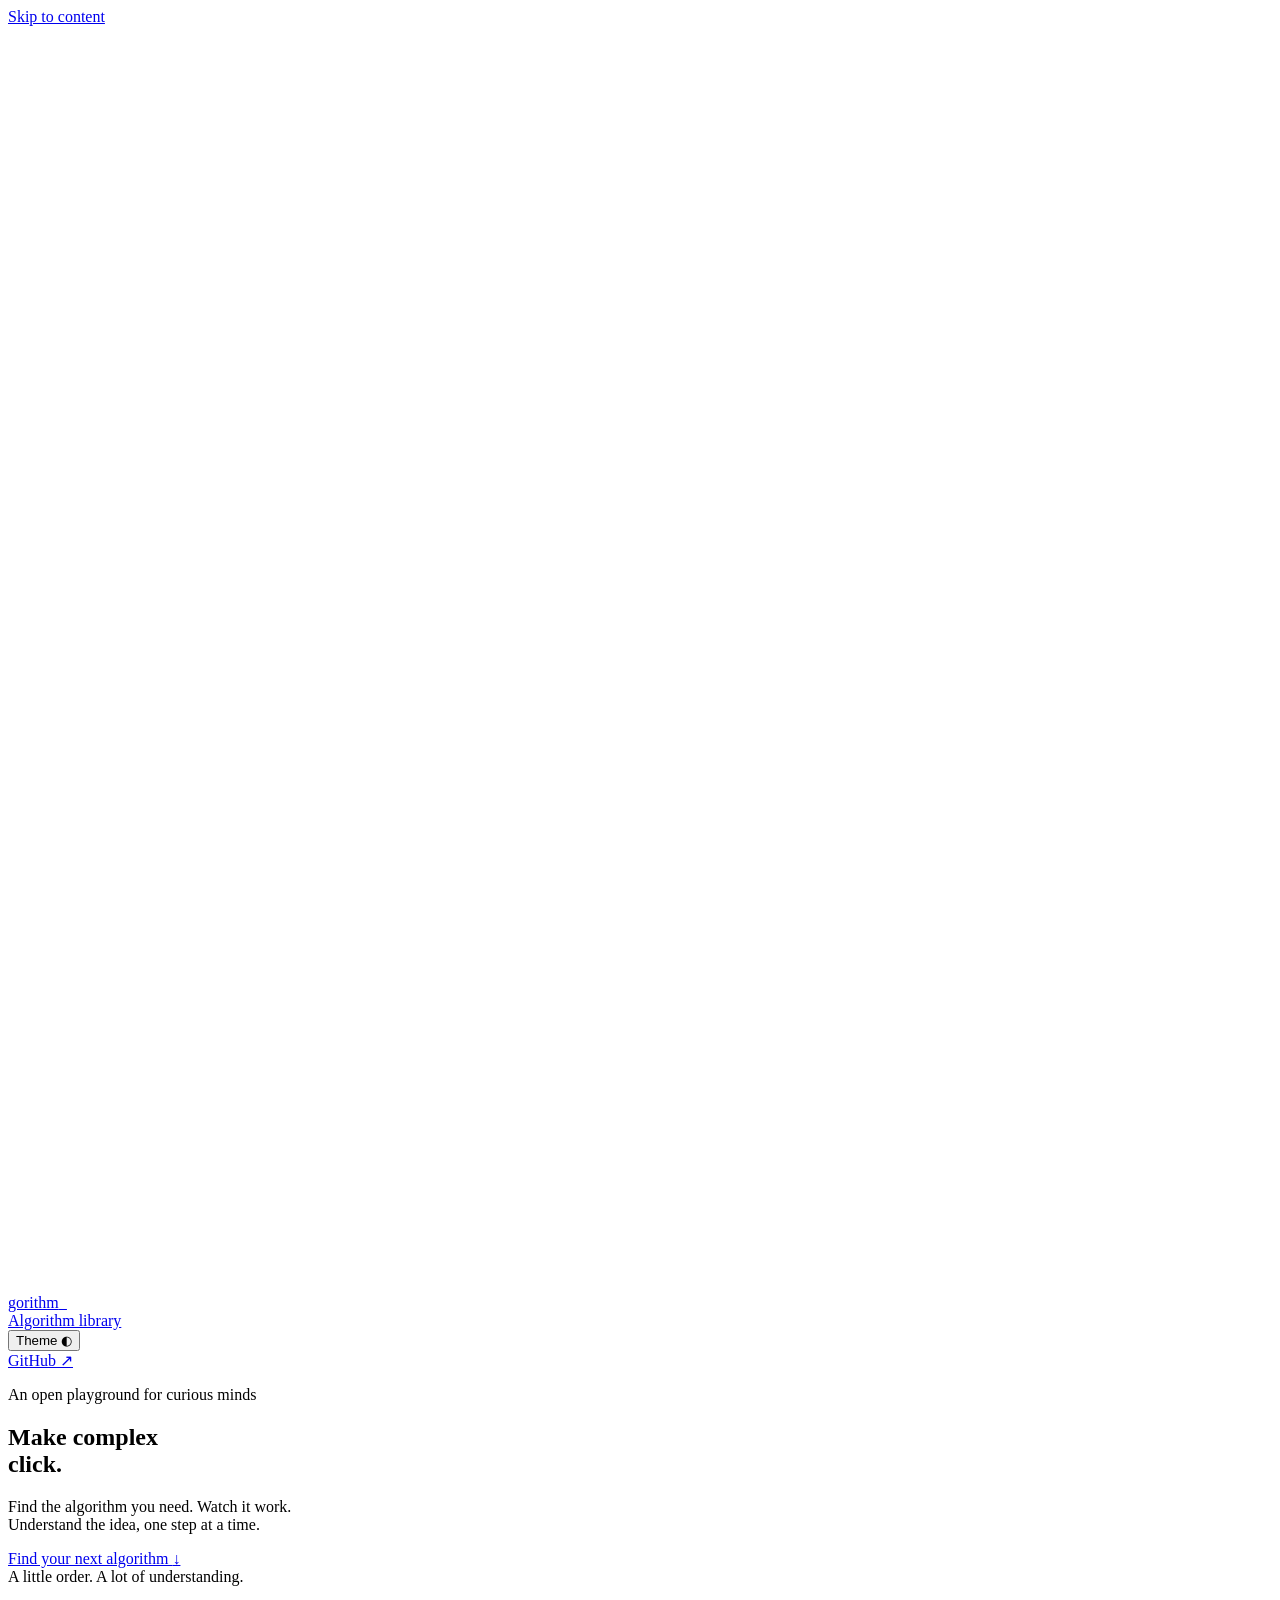
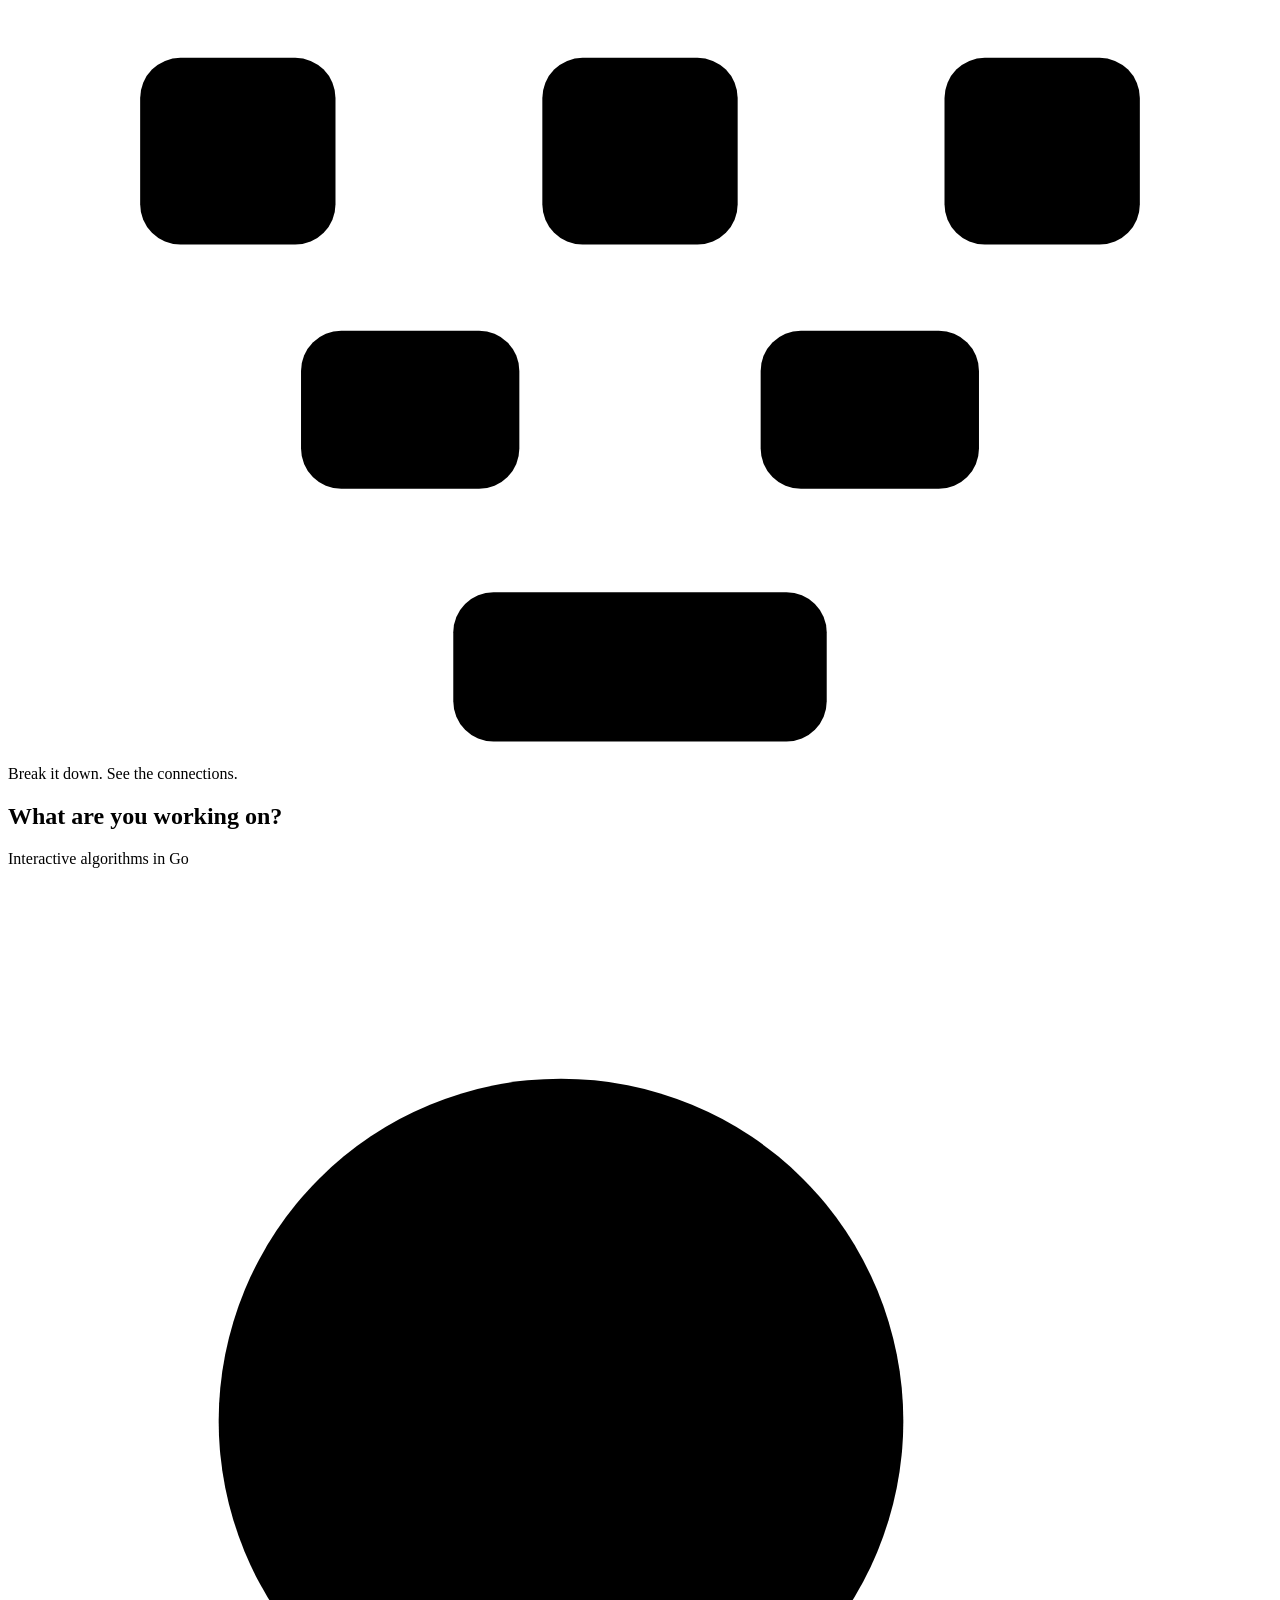
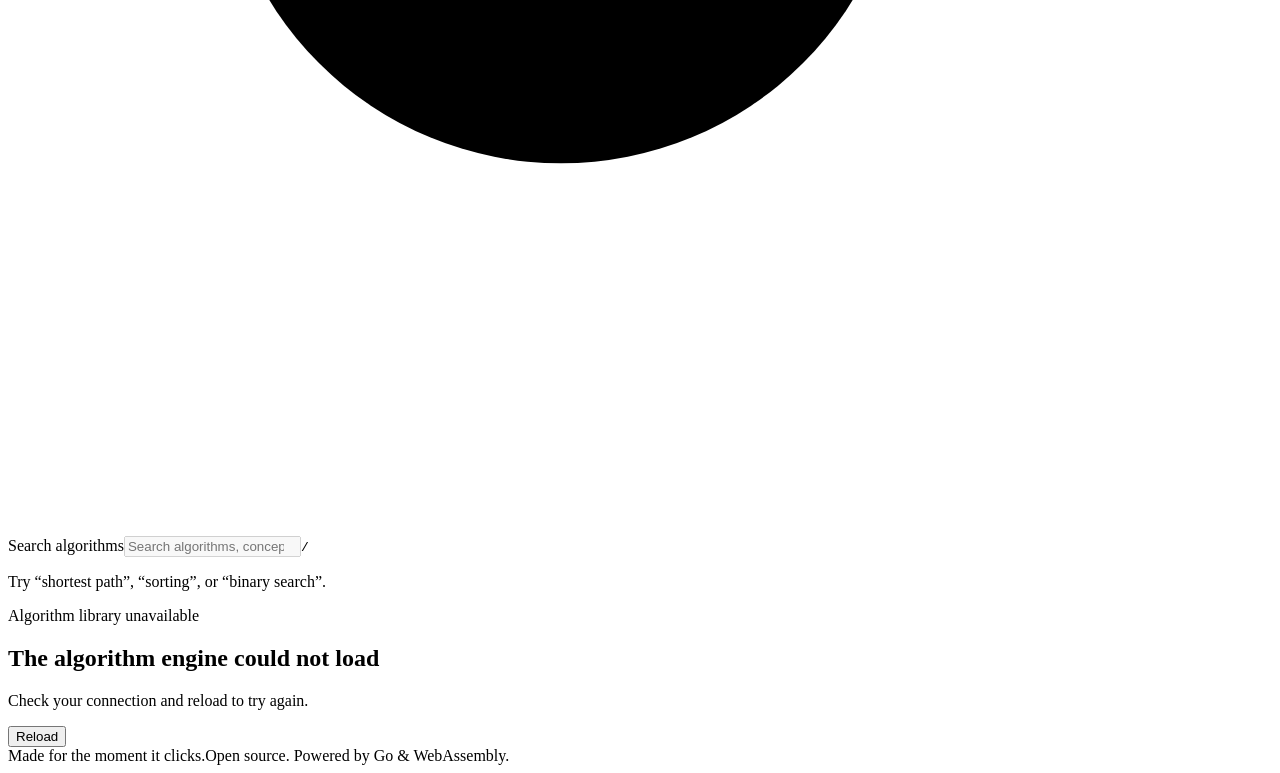
==== web/static/index.html @ be7014e3 "feat: redesign Gorithm living lab with discovery and four themes" ====
<!DOCTYPE html>
<html lang="en">
<head>
  <meta charset="UTF-8">
  <meta name="viewport" content="width=device-width, initial-scale=1">
  <meta name="theme-color" content="#101c19">
  <meta name="description" content="Find your algorithm. Watch it work. Explore interactive Go algorithms, one step at a time.">
  <title>Gorithm — Make complex click.</title>
  <script>
    try { const theme = localStorage.getItem('gorithm-theme'); if (['lab','midnight','paper','plum'].includes(theme)) document.documentElement.dataset.theme = theme; } catch (_) {}
  </script>
  <link rel="preconnect" href="https://fonts.googleapis.com">
  <link rel="preconnect" href="https://fonts.gstatic.com" crossorigin>
  <link href="https://fonts.googleapis.com/css2?family=Chivo:wght@400;500;600;700;800;900&family=Fira+Code:wght@400;500&display=swap" rel="stylesheet">
  <link rel="stylesheet" href="/static/styles.css">
  <link rel="stylesheet" href="/static/themes.css">
</head>
<body>
  <a class="skip-link" href="#main">Skip to content</a>
  <header class="app-header">
    <a class="brand" href="#" aria-label="Gorithm algorithm library"><svg viewBox="0 0 32 32" aria-hidden="true"><path d="M5 24V15M13 24V8M21 24V18M29 24V3"/></svg>gorithm<span>_</span></a>
    <nav aria-label="Main"><a href="#" class="nav-library">Algorithm library</a><div class="theme-picker"><button id="theme-toggle" class="quiet-button" popovertarget="theme-options">Theme ◐</button><div id="theme-options" popover><fieldset><legend>Choose your theme</legend><label><input type="radio" name="theme" value="lab"><span class="theme-swatch" style="background:#ccf58a"></span>Living Lab</label><label><input type="radio" name="theme" value="midnight"><span class="theme-swatch" style="background:#91c9ff"></span>Midnight Blue</label><label><input type="radio" name="theme" value="paper"><span class="theme-swatch" style="background:#87602c"></span>Warm Paper</label><label><input type="radio" name="theme" value="plum"><span class="theme-swatch" style="background:#f0b1df"></span>Plum</label></fieldset></div></div><a href="https://github.com/Mersad-Moghaddam/gorithm" target="_blank" rel="noopener noreferrer">GitHub <span aria-hidden="true">↗</span></a></nav>
  </header>
  <main id="main" tabindex="-1">
    <section id="library" aria-labelledby="library-title">
      <div class="hero">
        <div class="hero-copy"><p class="intro">An open playground for curious minds</p><h1 id="library-title">Make complex<br>click.</h1><p class="hero-description">Find the algorithm you need. Watch it work.<br>Understand the idea, one step at a time.</p><a class="explore-link" href="#discovery">Find your next algorithm <span aria-hidden="true">↓</span></a></div>
        <div class="hero-art" aria-hidden="true"><div class="diagram-caption">A little order. A lot of understanding.</div><svg viewBox="0 0 440 270"><g class="diagram-lines"><path d="M80 70L140 135M220 70L140 135M220 70L300 135M360 70L300 135M140 170L220 225M300 170L220 225"/></g><g class="diagram-node"><rect x="46" y="25" width="68" height="65" rx="14"/><rect x="186" y="25" width="68" height="65" rx="14"/><rect x="326" y="25" width="68" height="65" rx="14"/><rect x="102" y="120" width="76" height="55" rx="14"/><rect x="262" y="120" width="76" height="55" rx="14"/></g><g class="diagram-numbers"><text x="80" y="66">8</text><text x="220" y="66">3</text><text x="360" y="66">5</text><text x="140" y="155">3 8</text><text x="300" y="155">5</text></g><rect x="155" y="211" width="130" height="52" rx="14" class="diagram-result"/><text x="220" y="245" class="diagram-answer">3 5 8</text></svg><span class="diagram-foot">Break it down. See the connections.</span></div>
      </div>
      <section class="discovery" id="discovery" aria-labelledby="discovery-title">
        <div class="discovery-heading"><h2 id="discovery-title">What are you working on?</h2><span id="catalog-total">Interactive algorithms in Go</span></div>
        <label class="search-box" for="algo-search"><svg viewBox="0 0 24 24" aria-hidden="true"><circle cx="10.5" cy="10.5" r="6.5"/><path d="m16 16 5 5"/></svg><span class="sr-only">Search algorithms</span><input id="algo-search" type="search" placeholder="Search algorithms, concepts, or problems…" autocomplete="off" disabled><kbd aria-hidden="true">/</kbd></label>
        <p class="search-hint">Try “shortest path”, “sorting”, or “binary search”.</p>
        <div id="category-filters" class="category-filters" role="group" aria-label="Filter by category"></div>
        <div class="results-heading"><p id="result-count" role="status" aria-live="polite">Loading algorithm library…</p><button id="clear-filters" class="text-button" hidden>Reset filters</button></div>
        <p id="navigation-notice" class="notice" role="status" hidden></p>
        <div id="algorithm-grid" class="algorithm-grid"></div>
        <div id="empty-results" class="empty-state" hidden><h3>No algorithms found</h3><p>Try fewer words or clear your category filter.</p><button id="reset-search" class="primary">Show all algorithms</button></div>
      </section>
    </section>
    <section id="workspace" hidden aria-labelledby="viz-title">
      <a id="back-library" class="back-link" href="#">← Back to library</a>
      <div class="lesson-heading"><div><p id="viz-category" class="lesson-category"></p><h1 id="viz-title" tabindex="-1">Algorithm</h1><p id="viz-summary" class="lesson-summary"></p></div><p id="viz-complexity" class="complexity-chip"></p></div>
      <div class="workspace-grid">
        <section class="visualizer-stage" aria-label="Interactive visualization">
          <div class="stage-toolbar"><span class="stage-label">Watch the idea unfold</span><div><button id="btn-shuffle" class="quiet-button" disabled>Shuffle</button><button id="btn-custom-input" class="quiet-button" disabled>Custom data</button></div></div>
          <div id="stage-legend" class="stage-legend"></div>
          <div class="canvas-viewport"><svg id="svg-stage" viewBox="0 0 800 450" role="img" aria-label="Algorithm visualization"></svg></div>
          <div class="step-narration"><span id="viz-action" class="action-pill">Ready</span><p id="step-explanation">Choose Play or move forward one step.</p></div>
          <div class="playback"><div class="timeline"><label for="scrubber">Progress</label><input id="scrubber" type="range" min="0" max="0" value="0" disabled><span id="step-counter">Step 0 of 0</span></div><div class="playback-actions"><div class="transport"><button id="btn-reset" class="quiet-button" title="Restart (R)" disabled>↺ <span>Restart</span></button><button id="btn-prev" class="quiet-button" title="Previous step (Left arrow)" disabled>← <span>Previous</span></button><button id="btn-play" class="primary" title="Play or pause (Space)" disabled><span id="btn-play-icon" aria-hidden="true">▶</span> <span id="btn-play-label">Play</span></button><button id="btn-next" class="quiet-button" title="Next step (Right arrow)" disabled><span>Next</span> →</button></div><label class="speed-label" for="speed-select">Speed <select id="speed-select" disabled><option value="0.25">0.25×</option><option value="0.5">0.5×</option><option value="1" selected>1×</option><option value="1.5">1.5×</option><option value="2">2×</option></select></label></div></div>
          <p class="keyboard-hint">Step through with ← → &nbsp; · &nbsp; Space to play &nbsp; · &nbsp; R to restart</p>
        </section>
        <aside class="inspector-deck" aria-label="Algorithm details">
          <div class="inspector-tabs" role="tablist" aria-label="Lesson details"><button id="tab-code-btn" role="tab" aria-selected="true" aria-controls="tab-code">Code &amp; state</button><button id="tab-doc-btn" role="tab" aria-selected="false" aria-controls="tab-doc" tabindex="-1">Learn</button></div>
          <div id="tab-code" role="tabpanel" aria-labelledby="tab-code-btn" tabindex="0">
            <div class="telemetry-grid"><div><strong id="metric-comps">0</strong><span>Comparisons</span></div><div><strong id="metric-swaps">0</strong><span>Swaps</span></div><div><strong id="metric-ops">0</strong><span>Operations</span></div></div>
            <div class="variables-section"><h2>Variables</h2><div id="step-variables" class="variables-deck"></div></div>
            <div class="code-stream-header"><span>algorithm.go</span><span>Go source</span></div><div id="code-container" class="code-container" tabindex="0" aria-label="Algorithm source code"></div>
          </div>
          <div id="tab-doc" role="tabpanel" aria-labelledby="tab-doc-btn" tabindex="0" hidden><section class="doc-card"><h2>The idea</h2><p id="doc-summary"></p></section><section class="doc-card"><h2>How it works</h2><p id="doc-how"></p></section><section class="doc-card"><h2>Key concepts</h2><div id="doc-concepts" class="concepts-cloud"></div></section><section class="doc-card"><h2>Complexity</h2><pre id="doc-complexity-detail"></pre></section></div>
        </aside>
      </div>
    </section>
    <div id="runtime-error" class="empty-state" role="alert" hidden><h2>The algorithm engine could not load</h2><p>Check your connection and reload to try again.</p><button class="primary" id="reload-app">Reload</button></div>
    <noscript><p class="empty-state">Enable JavaScript to explore interactive algorithms.</p></noscript>
  </main>
  <footer><span>Made for the moment it clicks.</span><span>Open source. Powered by Go &amp; WebAssembly.</span></footer>
  <dialog id="custom-modal" aria-labelledby="modal-title" aria-describedby="modal-description"><div class="modal-head"><h2 id="modal-title">Make it your problem</h2><button id="btn-modal-close" class="quiet-button" aria-label="Close custom data dialog">×</button></div><p id="modal-description">Edit the JSON dataset and see how this algorithm responds.</p><div id="preset-row" class="preset-row"><span>Try a dataset</span><button class="preset-chip" data-preset="worst">Reversed</button><button class="preset-chip" data-preset="sorted">Nearly sorted</button><button class="preset-chip" data-preset="small">Small example</button></div><label for="custom-input-val">Dataset (JSON)</label><textarea id="custom-input-val" rows="6" spellcheck="false"></textarea><p id="modal-error" role="alert" hidden></p><div class="modal-foot"><button id="btn-modal-cancel" class="quiet-button">Cancel</button><button id="btn-modal-apply" class="primary">Apply &amp; visualize</button></div></dialog>
  <script>
    const themeColors = {lab:'#101c19', midnight:'#111c30', paper:'#f6f1e7', plum:'#281c2b'};
    document.querySelectorAll('input[name="theme"]').forEach(input => {
      input.checked = input.value === (document.documentElement.dataset.theme || 'lab');
      input.addEventListener('change', () => {
        document.documentElement.dataset.theme = input.value;
        document.querySelector('meta[name="theme-color"]').content = themeColors[input.value];
        try { localStorage.setItem('gorithm-theme', input.value); } catch (_) {}
        document.getElementById('theme-options').hidePopover();
        document.getElementById('theme-toggle').focus();
      });
    });
    document.querySelector('meta[name="theme-color"]').content = themeColors[document.documentElement.dataset.theme || 'lab'];
    const showRuntimeError = err => {
      console.error('Algorithm engine failed:', err);
      document.getElementById('runtime-error').hidden = false;
      document.getElementById('result-count').textContent = 'Algorithm library unavailable';
      document.querySelectorAll('#workspace button, #workspace input, #workspace select, #algo-search').forEach(el => el.disabled = true);
    };
    document.getElementById('reload-app').addEventListener('click', () => location.reload());
  </script>
  <script src="/static/wasm_exec.js" onerror="showRuntimeError(new Error('Runtime script unavailable'))"></script>
  <script>
    (async () => {
      try {
        const go = new Go();
        const response = await fetch('/static/app.wasm');
        if (!response.ok) throw new Error('WASM HTTP ' + response.status);
        const result = await WebAssembly.instantiate(await response.arrayBuffer(), go.importObject);
        await go.run(result.instance);
      } catch (err) { showRuntimeError(err); }
    })();
  </script>
</body>
</html>
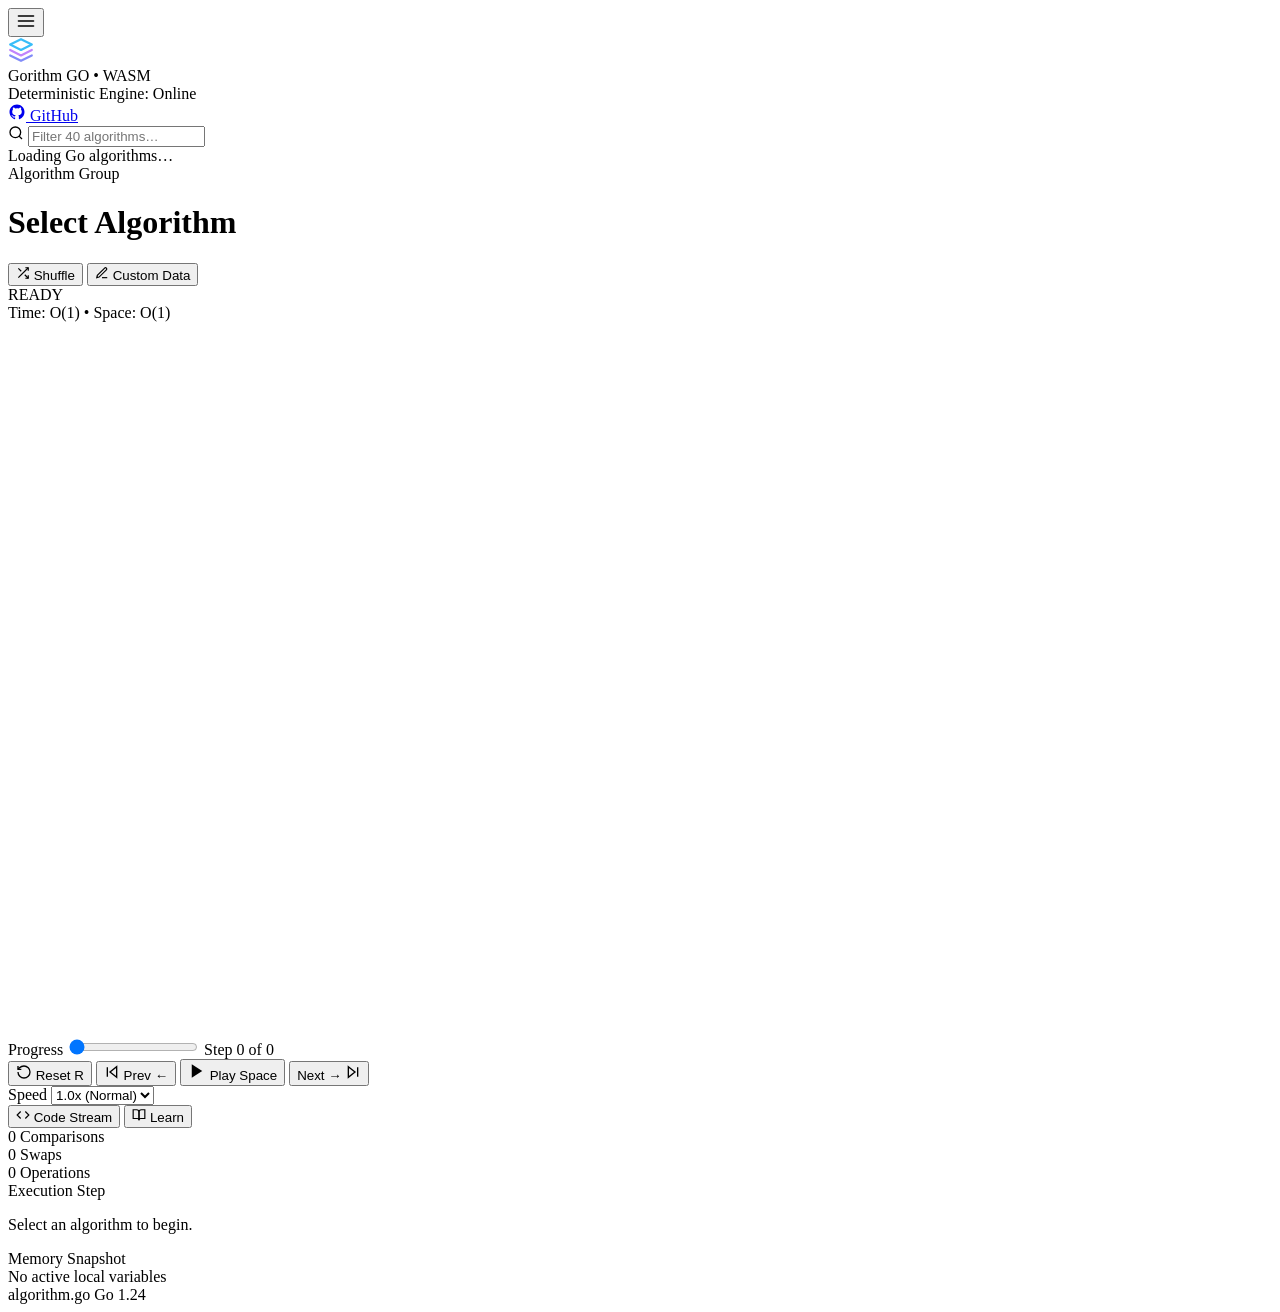
==== commit cf8530b2: "feat: teach all algorithms with clearer visual animations" ====
--- a/web/static/index.html
+++ b/web/static/index.html
@@ -2,102 +2,314 @@
 <html lang="en">
 <head>
   <meta charset="UTF-8">
-  <meta name="viewport" content="width=device-width, initial-scale=1">
-  <meta name="theme-color" content="#101c19">
-  <meta name="description" content="Find your algorithm. Watch it work. Explore interactive Go algorithms, one step at a time.">
-  <title>Gorithm — Make complex click.</title>
-  <script>
-    try { const theme = localStorage.getItem('gorithm-theme'); if (['lab','midnight','paper','plum'].includes(theme)) document.documentElement.dataset.theme = theme; } catch (_) {}
-  </script>
+  <meta name="viewport" content="width=device-width, initial-scale=1.0">
+  <meta name="theme-color" content="#060911">
+  <title>Gorithm — Interactive Algorithm Studio</title>
+  <link rel="stylesheet" href="/static/styles.css">
   <link rel="preconnect" href="https://fonts.googleapis.com">
   <link rel="preconnect" href="https://fonts.gstatic.com" crossorigin>
-  <link href="https://fonts.googleapis.com/css2?family=Chivo:wght@400;500;600;700;800;900&family=Fira+Code:wght@400;500&display=swap" rel="stylesheet">
-  <link rel="stylesheet" href="/static/styles.css">
-  <link rel="stylesheet" href="/static/themes.css">
+  <link href="https://fonts.googleapis.com/css2?family=Chivo:ital,wght@0,300..900;1,300..900&family=Fira+Code:wght@400;500;600;700&display=swap" rel="stylesheet">
+  <script src="/static/wasm_exec.js"></script>
 </head>
 <body>
-  <a class="skip-link" href="#main">Skip to content</a>
+  <!-- Top Navigation Bar -->
   <header class="app-header">
-    <a class="brand" href="#" aria-label="Gorithm algorithm library"><svg viewBox="0 0 32 32" aria-hidden="true"><path d="M5 24V15M13 24V8M21 24V18M29 24V3"/></svg>gorithm<span>_</span></a>
-    <nav aria-label="Main"><a href="#" class="nav-library">Algorithm library</a><div class="theme-picker"><button id="theme-toggle" class="quiet-button" popovertarget="theme-options">Theme ◐</button><div id="theme-options" popover><fieldset><legend>Choose your theme</legend><label><input type="radio" name="theme" value="lab"><span class="theme-swatch" style="background:#ccf58a"></span>Living Lab</label><label><input type="radio" name="theme" value="midnight"><span class="theme-swatch" style="background:#91c9ff"></span>Midnight Blue</label><label><input type="radio" name="theme" value="paper"><span class="theme-swatch" style="background:#87602c"></span>Warm Paper</label><label><input type="radio" name="theme" value="plum"><span class="theme-swatch" style="background:#f0b1df"></span>Plum</label></fieldset></div></div><a href="https://github.com/Mersad-Moghaddam/gorithm" target="_blank" rel="noopener noreferrer">GitHub <span aria-hidden="true">↗</span></a></nav>
+    <div class="header-left">
+      <button class="mobile-menu-btn" id="mobile-menu-btn" aria-label="Toggle algorithms menu">
+        <svg width="20" height="20" viewBox="0 0 24 24" fill="none" stroke="currentColor" stroke-width="2" stroke-linecap="round" stroke-linejoin="round">
+          <line x1="3" y1="12" x2="21" y2="12"></line>
+          <line x1="3" y1="6" x2="21" y2="6"></line>
+          <line x1="3" y1="18" x2="21" y2="18"></line>
+        </svg>
+      </button>
+
+      <div class="brand">
+        <div class="brand-icon">
+          <svg width="26" height="26" viewBox="0 0 24 24" fill="none">
+            <path d="M12 2L2 7L12 12L22 7L12 2Z" stroke="#38bdf8" stroke-width="2" stroke-linecap="round" stroke-linejoin="round"/>
+            <path d="M2 17L12 22L22 17" stroke="#818cf8" stroke-width="2" stroke-linecap="round" stroke-linejoin="round"/>
+            <path d="M2 12L12 17L22 12" stroke="#c084fc" stroke-width="2" stroke-linecap="round" stroke-linejoin="round"/>
+          </svg>
+        </div>
+        <div>
+          <span class="brand-title">Gorithm</span>
+          <span class="brand-badge">GO • WASM</span>
+        </div>
+      </div>
+    </div>
+
+    <div class="header-center">
+      <div class="live-pill">
+        <span class="pulse-dot"></span>
+        <span class="live-text">Deterministic Engine: Online</span>
+      </div>
+    </div>
+
+    <div class="header-right">
+      <a href="https://github.com/Mersad-Moghaddam/gorithm" target="_blank" rel="noopener noreferrer" class="github-link">
+        <svg width="18" height="18" viewBox="0 0 24 24" fill="currentColor">
+          <path fill-rule="evenodd" clip-rule="evenodd" d="M12 2C6.477 2 2 6.484 2 12.017c0 4.425 2.865 8.18 6.839 9.504.5.092.682-.217.682-.483 0-.237-.008-.868-.013-1.703-2.782.605-3.369-1.343-3.369-1.343-.454-1.158-1.11-1.466-1.11-1.466-.908-.62.069-.608.069-.608 1.003.07 1.53 1.032 1.53 1.032.892 1.53 2.341 1.088 2.91.832.092-.647.35-1.088.636-1.338-2.22-.253-4.555-1.113-4.555-4.951 0-1.093.39-1.988 1.029-2.688-.103-.253-.446-1.272.098-2.65 0 0 .84-.27 2.75 1.026A9.564 9.564 0 0112 6.844c.85.004 1.705.115 2.504.337 1.909-1.296 2.747-1.027 2.747-1.027.546 1.379.202 2.398.1 2.651.64.7 1.028 1.595 1.028 2.688 0 3.848-2.339 4.695-4.566 4.943.359.309.678.92.678 1.855 0 1.338-.012 2.419-.012 2.747 0 .268.18.58.688.482A10.019 10.019 0 0022 12.017C22 6.484 17.522 2 12 2z"/>
+        </svg>
+        <span>GitHub</span>
+      </a>
+    </div>
   </header>
-  <main id="main" tabindex="-1">
-    <section id="library" aria-labelledby="library-title">
-      <div class="hero">
-        <div class="hero-copy"><p class="intro">An open playground for curious minds</p><h1 id="library-title">Make complex<br>click.</h1><p class="hero-description">Find the algorithm you need. Watch it work.<br>Understand the idea, one step at a time.</p><a class="explore-link" href="#discovery">Find your next algorithm <span aria-hidden="true">↓</span></a></div>
-        <div class="hero-art" aria-hidden="true"><div class="diagram-caption">A little order. A lot of understanding.</div><svg viewBox="0 0 440 270"><g class="diagram-lines"><path d="M80 70L140 135M220 70L140 135M220 70L300 135M360 70L300 135M140 170L220 225M300 170L220 225"/></g><g class="diagram-node"><rect x="46" y="25" width="68" height="65" rx="14"/><rect x="186" y="25" width="68" height="65" rx="14"/><rect x="326" y="25" width="68" height="65" rx="14"/><rect x="102" y="120" width="76" height="55" rx="14"/><rect x="262" y="120" width="76" height="55" rx="14"/></g><g class="diagram-numbers"><text x="80" y="66">8</text><text x="220" y="66">3</text><text x="360" y="66">5</text><text x="140" y="155">3 8</text><text x="300" y="155">5</text></g><rect x="155" y="211" width="130" height="52" rx="14" class="diagram-result"/><text x="220" y="245" class="diagram-answer">3 5 8</text></svg><span class="diagram-foot">Break it down. See the connections.</span></div>
-      </div>
-      <section class="discovery" id="discovery" aria-labelledby="discovery-title">
-        <div class="discovery-heading"><h2 id="discovery-title">What are you working on?</h2><span id="catalog-total">Interactive algorithms in Go</span></div>
-        <label class="search-box" for="algo-search"><svg viewBox="0 0 24 24" aria-hidden="true"><circle cx="10.5" cy="10.5" r="6.5"/><path d="m16 16 5 5"/></svg><span class="sr-only">Search algorithms</span><input id="algo-search" type="search" placeholder="Search algorithms, concepts, or problems…" autocomplete="off" disabled><kbd aria-hidden="true">/</kbd></label>
-        <p class="search-hint">Try “shortest path”, “sorting”, or “binary search”.</p>
-        <div id="category-filters" class="category-filters" role="group" aria-label="Filter by category"></div>
-        <div class="results-heading"><p id="result-count" role="status" aria-live="polite">Loading algorithm library…</p><button id="clear-filters" class="text-button" hidden>Reset filters</button></div>
-        <p id="navigation-notice" class="notice" role="status" hidden></p>
-        <div id="algorithm-grid" class="algorithm-grid"></div>
-        <div id="empty-results" class="empty-state" hidden><h3>No algorithms found</h3><p>Try fewer words or clear your category filter.</p><button id="reset-search" class="primary">Show all algorithms</button></div>
-      </section>
-    </section>
-    <section id="workspace" hidden aria-labelledby="viz-title">
-      <a id="back-library" class="back-link" href="#">← Back to library</a>
-      <div class="lesson-heading"><div><p id="viz-category" class="lesson-category"></p><h1 id="viz-title" tabindex="-1">Algorithm</h1><p id="viz-summary" class="lesson-summary"></p></div><p id="viz-complexity" class="complexity-chip"></p></div>
-      <div class="workspace-grid">
-        <section class="visualizer-stage" aria-label="Interactive visualization">
-          <div class="stage-toolbar"><span class="stage-label">Watch the idea unfold</span><div><button id="btn-shuffle" class="quiet-button" disabled>Shuffle</button><button id="btn-custom-input" class="quiet-button" disabled>Custom data</button></div></div>
-          <div id="stage-legend" class="stage-legend"></div>
-          <div class="canvas-viewport"><svg id="svg-stage" viewBox="0 0 800 450" role="img" aria-label="Algorithm visualization"></svg></div>
-          <div class="step-narration"><span id="viz-action" class="action-pill">Ready</span><p id="step-explanation">Choose Play or move forward one step.</p></div>
-          <div class="playback"><div class="timeline"><label for="scrubber">Progress</label><input id="scrubber" type="range" min="0" max="0" value="0" disabled><span id="step-counter">Step 0 of 0</span></div><div class="playback-actions"><div class="transport"><button id="btn-reset" class="quiet-button" title="Restart (R)" disabled>↺ <span>Restart</span></button><button id="btn-prev" class="quiet-button" title="Previous step (Left arrow)" disabled>← <span>Previous</span></button><button id="btn-play" class="primary" title="Play or pause (Space)" disabled><span id="btn-play-icon" aria-hidden="true">▶</span> <span id="btn-play-label">Play</span></button><button id="btn-next" class="quiet-button" title="Next step (Right arrow)" disabled><span>Next</span> →</button></div><label class="speed-label" for="speed-select">Speed <select id="speed-select" disabled><option value="0.25">0.25×</option><option value="0.5">0.5×</option><option value="1" selected>1×</option><option value="1.5">1.5×</option><option value="2">2×</option></select></label></div></div>
-          <p class="keyboard-hint">Step through with ← → &nbsp; · &nbsp; Space to play &nbsp; · &nbsp; R to restart</p>
-        </section>
-        <aside class="inspector-deck" aria-label="Algorithm details">
-          <div class="inspector-tabs" role="tablist" aria-label="Lesson details"><button id="tab-code-btn" role="tab" aria-selected="true" aria-controls="tab-code">Code &amp; state</button><button id="tab-doc-btn" role="tab" aria-selected="false" aria-controls="tab-doc" tabindex="-1">Learn</button></div>
-          <div id="tab-code" role="tabpanel" aria-labelledby="tab-code-btn" tabindex="0">
-            <div class="telemetry-grid"><div><strong id="metric-comps">0</strong><span>Comparisons</span></div><div><strong id="metric-swaps">0</strong><span>Swaps</span></div><div><strong id="metric-ops">0</strong><span>Operations</span></div></div>
-            <div class="variables-section"><h2>Variables</h2><div id="step-variables" class="variables-deck"></div></div>
-            <div class="code-stream-header"><span>algorithm.go</span><span>Go source</span></div><div id="code-container" class="code-container" tabindex="0" aria-label="Algorithm source code"></div>
-          </div>
-          <div id="tab-doc" role="tabpanel" aria-labelledby="tab-doc-btn" tabindex="0" hidden><section class="doc-card"><h2>The idea</h2><p id="doc-summary"></p></section><section class="doc-card"><h2>How it works</h2><p id="doc-how"></p></section><section class="doc-card"><h2>Key concepts</h2><div id="doc-concepts" class="concepts-cloud"></div></section><section class="doc-card"><h2>Complexity</h2><pre id="doc-complexity-detail"></pre></section></div>
-        </aside>
-      </div>
-    </section>
-    <div id="runtime-error" class="empty-state" role="alert" hidden><h2>The algorithm engine could not load</h2><p>Check your connection and reload to try again.</p><button class="primary" id="reload-app">Reload</button></div>
-    <noscript><p class="empty-state">Enable JavaScript to explore interactive algorithms.</p></noscript>
-  </main>
-  <footer><span>Made for the moment it clicks.</span><span>Open source. Powered by Go &amp; WebAssembly.</span></footer>
-  <dialog id="custom-modal" aria-labelledby="modal-title" aria-describedby="modal-description"><div class="modal-head"><h2 id="modal-title">Make it your problem</h2><button id="btn-modal-close" class="quiet-button" aria-label="Close custom data dialog">×</button></div><p id="modal-description">Edit the JSON dataset and see how this algorithm responds.</p><div id="preset-row" class="preset-row"><span>Try a dataset</span><button class="preset-chip" data-preset="worst">Reversed</button><button class="preset-chip" data-preset="sorted">Nearly sorted</button><button class="preset-chip" data-preset="small">Small example</button></div><label for="custom-input-val">Dataset (JSON)</label><textarea id="custom-input-val" rows="6" spellcheck="false"></textarea><p id="modal-error" role="alert" hidden></p><div class="modal-foot"><button id="btn-modal-cancel" class="quiet-button">Cancel</button><button id="btn-modal-apply" class="primary">Apply &amp; visualize</button></div></dialog>
+
+  <div class="studio-layout">
+    <!-- Left Navigation: Searchable Algorithm Deck -->
+    <aside class="sidebar-deck" id="sidebar">
+      <div class="search-wrapper">
+        <svg class="search-icon" width="16" height="16" viewBox="0 0 24 24" fill="none" stroke="currentColor" stroke-width="2">
+          <circle cx="11" cy="11" r="8"></circle>
+          <line x1="21" y1="21" x2="16.65" y2="16.65"></line>
+        </svg>
+        <input type="text" id="algo-search" class="search-input" placeholder="Filter 40 algorithms…" aria-label="Filter algorithms" autocomplete="off">
+      </div>
+
+      <div class="deck-scroll" id="algo-categories">
+        <div class="loading-state">
+          <div class="spinner"></div>
+          <span>Loading Go algorithms…</span>
+        </div>
+      </div>
+    </aside>
+
+    <div class="drawer-backdrop" id="drawer-backdrop" style="display: none;"></div>
+
+    <!-- Center Pane: Visualizer Canvas & Floating Dock -->
+    <main class="visualizer-stage">
+      <div class="stage-hud">
+        <div class="hud-left">
+          <div class="hud-tag" id="viz-category">Algorithm Group</div>
+          <h1 class="hud-title" id="viz-title">Select Algorithm</h1>
+        </div>
+        <div class="hud-right">
+          <button class="hud-action-btn" id="btn-shuffle" title="Shuffle / Randomize Input" type="button">
+            <svg width="14" height="14" viewBox="0 0 24 24" fill="none" stroke="currentColor" stroke-width="2">
+              <polyline points="16 3 21 3 21 8"></polyline>
+              <line x1="4" y1="20" x2="21" y2="3"></line>
+              <polyline points="21 16 21 21 16 21"></polyline>
+              <line x1="15" y1="15" x2="21" y2="21"></line>
+              <line x1="4" y1="4" x2="9" y2="9"></line>
+            </svg>
+            <span>Shuffle</span>
+          </button>
+          <button class="hud-action-btn" id="btn-custom-input" title="Custom Input Dialog" type="button">
+            <svg width="14" height="14" viewBox="0 0 24 24" fill="none" stroke="currentColor" stroke-width="2">
+              <path d="M12 20h9"></path>
+              <path d="M16.5 3.5a2.121 2.121 0 0 1 3 3L7 19l-4 1 1-4L16.5 3.5z"></path>
+            </svg>
+            <span>Custom Data</span>
+          </button>
+          <div class="action-pill" id="viz-action">READY</div>
+          <div class="complexity-chip" id="viz-complexity">Time: O(1) • Space: O(1)</div>
+        </div>
+      </div>
+
+      <div class="stage-legend" id="stage-legend"></div>
+
+      <div class="canvas-viewport">
+        <svg id="svg-stage" viewBox="0 0 800 450" preserveAspectRatio="xMidYMid meet">
+          <!-- Rendered dynamically by Go/WASM -->
+        </svg>
+      </div>
+
+      <!-- Floating Glass Control Capsule -->
+      <div class="dock-container">
+        <div class="dock-capsule">
+          <div class="dock-scrubber-row">
+            <span class="scrub-label">Progress</span>
+            <input type="range" id="scrubber" class="dock-scrubber" min="0" max="0" value="0" aria-label="Step timeline">
+            <span class="step-counter" id="step-counter">Step 0 of 0</span>
+          </div>
+
+          <div class="dock-actions-row">
+            <div class="dock-btn-group">
+              <button class="dock-btn" id="btn-reset" title="Restart (R)" type="button">
+                <svg width="16" height="16" viewBox="0 0 24 24" fill="none" stroke="currentColor" stroke-width="2">
+                  <path d="M3 12a9 9 0 1 0 9-9 9.75 9.75 0 0 0-6.74 2.74L3 8"></path>
+                  <path d="M3 3v5h5"></path>
+                </svg>
+                <span>Reset</span>
+                <span class="kbd-badge">R</span>
+              </button>
+
+              <button class="dock-btn" id="btn-prev" title="Previous Step (Left Arrow)" type="button">
+                <svg width="16" height="16" viewBox="0 0 24 24" fill="none" stroke="currentColor" stroke-width="2">
+                  <polygon points="19 20 9 12 19 4 19 20"></polygon>
+                  <line x1="5" y1="19" x2="5" y2="5"></line>
+                </svg>
+                <span>Prev</span>
+                <span class="kbd-badge">←</span>
+              </button>
+
+              <button class="dock-btn dock-btn-primary" id="btn-play" title="Play / Pause (Space)" type="button">
+                <span id="btn-play-icon">
+                  <svg class="play-icon" width="18" height="18" viewBox="0 0 24 24" fill="currentColor">
+                    <polygon points="5 3 19 12 5 21 5 3"></polygon>
+                  </svg>
+                </span>
+                <span id="btn-play-label">Play</span>
+                <span class="kbd-badge">Space</span>
+              </button>
+
+              <button class="dock-btn" id="btn-next" title="Next Step (Right Arrow)" type="button">
+                <span>Next</span>
+                <span class="kbd-badge">→</span>
+                <svg width="16" height="16" viewBox="0 0 24 24" fill="none" stroke="currentColor" stroke-width="2">
+                  <polygon points="5 4 15 12 5 20 5 4"></polygon>
+                  <line x1="19" y1="5" x2="19" y2="19"></line>
+                </svg>
+              </button>
+            </div>
+
+            <div class="dock-speed-group">
+              <span class="speed-label">Speed</span>
+              <select id="speed-select" class="speed-dropdown" aria-label="Playback speed">
+                <option value="0.25">0.25x (Study)</option>
+                <option value="0.5">0.5x (Slow)</option>
+                <option value="1" selected>1.0x (Normal)</option>
+                <option value="1.5">1.5x (Fast)</option>
+                <option value="2">2.0x (Hyper)</option>
+              </select>
+            </div>
+          </div>
+        </div>
+      </div>
+    </main>
+
+    <!-- Right Inspector: Code Stream & Masterclass Learn -->
+    <aside class="inspector-deck">
+      <div class="inspector-tabs">
+        <button class="tab-pill active" id="tab-code-btn">
+          <svg width="14" height="14" viewBox="0 0 24 24" fill="none" stroke="currentColor" stroke-width="2">
+            <polyline points="16 18 22 12 16 6"></polyline>
+            <polyline points="8 6 2 12 8 18"></polyline>
+          </svg>
+          <span>Code Stream</span>
+        </button>
+        <button class="tab-pill" id="tab-doc-btn">
+          <svg width="14" height="14" viewBox="0 0 24 24" fill="none" stroke="currentColor" stroke-width="2">
+            <path d="M2 3h6a4 4 0 0 1 4 4v14a3 3 0 0 0-3-3H2z"></path>
+            <path d="M22 3h-6a4 4 0 0 0-4 4v14a3 3 0 0 1 3-3h7z"></path>
+          </svg>
+          <span>Learn</span>
+        </button>
+      </div>
+
+      <!-- Tab 1: Code Stream -->
+      <div class="inspector-body" id="tab-code">
+        <!-- Live Metrics Grid -->
+        <div class="telemetry-grid">
+          <div class="telemetry-card">
+            <span class="telemetry-num" id="metric-comps">0</span>
+            <span class="telemetry-tag">Comparisons</span>
+          </div>
+          <div class="telemetry-card">
+            <span class="telemetry-num" id="metric-swaps">0</span>
+            <span class="telemetry-tag">Swaps</span>
+          </div>
+          <div class="telemetry-card">
+            <span class="telemetry-num" id="metric-ops">0</span>
+            <span class="telemetry-tag">Operations</span>
+          </div>
+        </div>
+
+        <!-- Live Step Explanation Box -->
+        <div class="step-narration">
+          <div class="narration-header">
+            <span class="narration-indicator"></span>
+            <span class="narration-title">Execution Step</span>
+          </div>
+          <p id="step-explanation" class="narration-text">Select an algorithm to begin.</p>
+        </div>
+
+        <!-- Live Variables Deck -->
+        <div class="variables-section">
+          <span class="section-micro-label">Memory Snapshot</span>
+          <div class="variables-deck" id="step-variables">
+            <span class="var-empty">No active local variables</span>
+          </div>
+        </div>
+
+        <!-- Go Source Code Stream -->
+        <div class="code-stream-wrapper">
+          <div class="code-stream-header">
+            <span class="file-name">algorithm.go</span>
+            <span class="go-tag">Go 1.24</span>
+          </div>
+          <div class="code-container" id="code-container">
+            <!-- Rendered by Go/WASM -->
+          </div>
+        </div>
+      </div>
+
+      <!-- Tab 2: Masterclass Documentation -->
+      <div class="inspector-body" id="tab-doc" style="display: none;">
+        <div class="doc-card">
+          <h3 class="doc-heading">Overview</h3>
+          <p id="doc-summary" class="doc-body"></p>
+        </div>
+
+        <div class="doc-card">
+          <h3 class="doc-heading">How It Works</h3>
+          <p id="doc-how" class="doc-body"></p>
+        </div>
+
+        <div class="doc-card">
+          <h3 class="doc-heading">Key Invariants</h3>
+          <div id="doc-concepts" class="concepts-cloud"></div>
+        </div>
+
+        <div class="doc-card">
+          <h3 class="doc-heading">Computational Complexity</h3>
+          <pre id="doc-complexity-detail" class="doc-code-block"></pre>
+        </div>
+      </div>
+    </aside>
+  </div>
+
+  <!-- Interactive Input Lab Modal -->
+  <div class="modal-backdrop" id="custom-modal" style="display: none;">
+    <div class="modal-dialog">
+      <div class="modal-head">
+        <div class="modal-title-wrap">
+          <svg width="20" height="20" viewBox="0 0 24 24" fill="none" stroke="#38bdf8" stroke-width="2">
+            <path d="M12 20h9"></path>
+            <path d="M16.5 3.5a2.121 2.121 0 0 1 3 3L7 19l-4 1 1-4L16.5 3.5z"></path>
+          </svg>
+          <span class="modal-title">Custom Dataset Lab</span>
+        </div>
+        <button class="modal-close" id="btn-modal-close" aria-label="Close dialog">&times;</button>
+      </div>
+      <p class="modal-desc">Provide your own JSON dataset to observe the algorithm solve your specific test case:</p>
+      <div class="preset-row">
+        <span class="preset-label">Quick Presets:</span>
+        <button class="preset-chip" type="button" data-preset="worst">Reversed (Worst)</button>
+        <button class="preset-chip" type="button" data-preset="sorted">Nearly Sorted</button>
+        <button class="preset-chip" type="button" data-preset="small">Small Edge</button>
+      </div>
+      <input type="text" id="custom-input-val" class="modal-input" placeholder="e.g. [54, 26, 93, 17, 77, 31, 44, 55]" aria-label="Custom dataset input" aria-describedby="modal-error">
+      <div id="modal-error" class="modal-error" role="alert" style="display: none;"></div>
+      <div class="modal-foot">
+        <button class="dock-btn" id="btn-modal-cancel" type="button">Cancel</button>
+        <button class="dock-btn dock-btn-primary" id="btn-modal-apply" type="button">Apply &amp; Visualize</button>
+      </div>
+    </div>
+  </div>
+
+  <script src="/static/scene.js"></script>
   <script>
-    const themeColors = {lab:'#101c19', midnight:'#111c30', paper:'#f6f1e7', plum:'#281c2b'};
-    document.querySelectorAll('input[name="theme"]').forEach(input => {
-      input.checked = input.value === (document.documentElement.dataset.theme || 'lab');
-      input.addEventListener('change', () => {
-        document.documentElement.dataset.theme = input.value;
-        document.querySelector('meta[name="theme-color"]').content = themeColors[input.value];
-        try { localStorage.setItem('gorithm-theme', input.value); } catch (_) {}
-        document.getElementById('theme-options').hidePopover();
-        document.getElementById('theme-toggle').focus();
+    const go = new Go();
+    WebAssembly.instantiateStreaming(fetch("/static/app.wasm"), go.importObject)
+      .then(result => {
+        go.run(result.instance);
+      })
+      .catch(err => {
+        console.error("Failed to load WebAssembly:", err);
+        const title = document.getElementById("viz-title");
+        if (title) title.innerText = "WebAssembly Loading Failed";
       });
-    });
-    document.querySelector('meta[name="theme-color"]').content = themeColors[document.documentElement.dataset.theme || 'lab'];
-    const showRuntimeError = err => {
-      console.error('Algorithm engine failed:', err);
-      document.getElementById('runtime-error').hidden = false;
-      document.getElementById('result-count').textContent = 'Algorithm library unavailable';
-      document.querySelectorAll('#workspace button, #workspace input, #workspace select, #algo-search').forEach(el => el.disabled = true);
-    };
-    document.getElementById('reload-app').addEventListener('click', () => location.reload());
-  </script>
-  <script src="/static/wasm_exec.js" onerror="showRuntimeError(new Error('Runtime script unavailable'))"></script>
-  <script>
-    (async () => {
-      try {
-        const go = new Go();
-        const response = await fetch('/static/app.wasm');
-        if (!response.ok) throw new Error('WASM HTTP ' + response.status);
-        const result = await WebAssembly.instantiate(await response.arrayBuffer(), go.importObject);
-        await go.run(result.instance);
-      } catch (err) { showRuntimeError(err); }
-    })();
   </script>
 </body>
 </html>
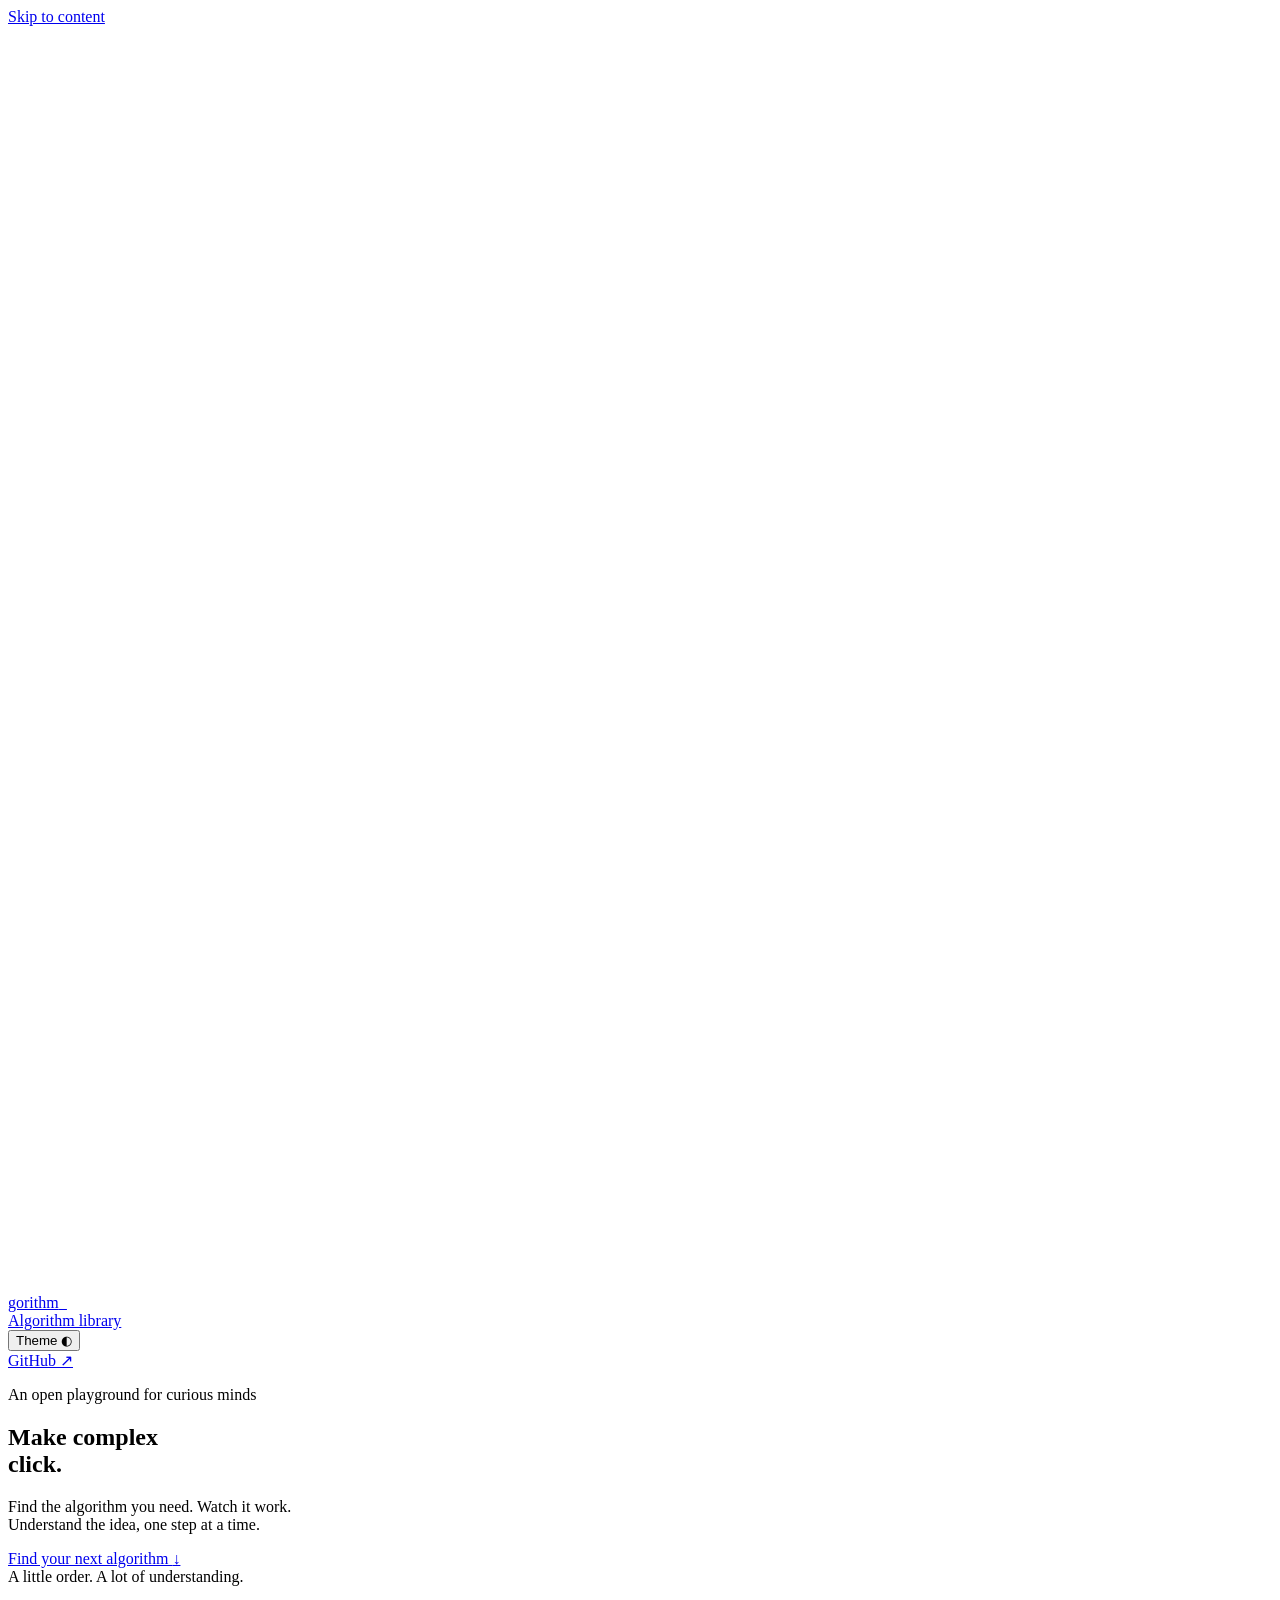
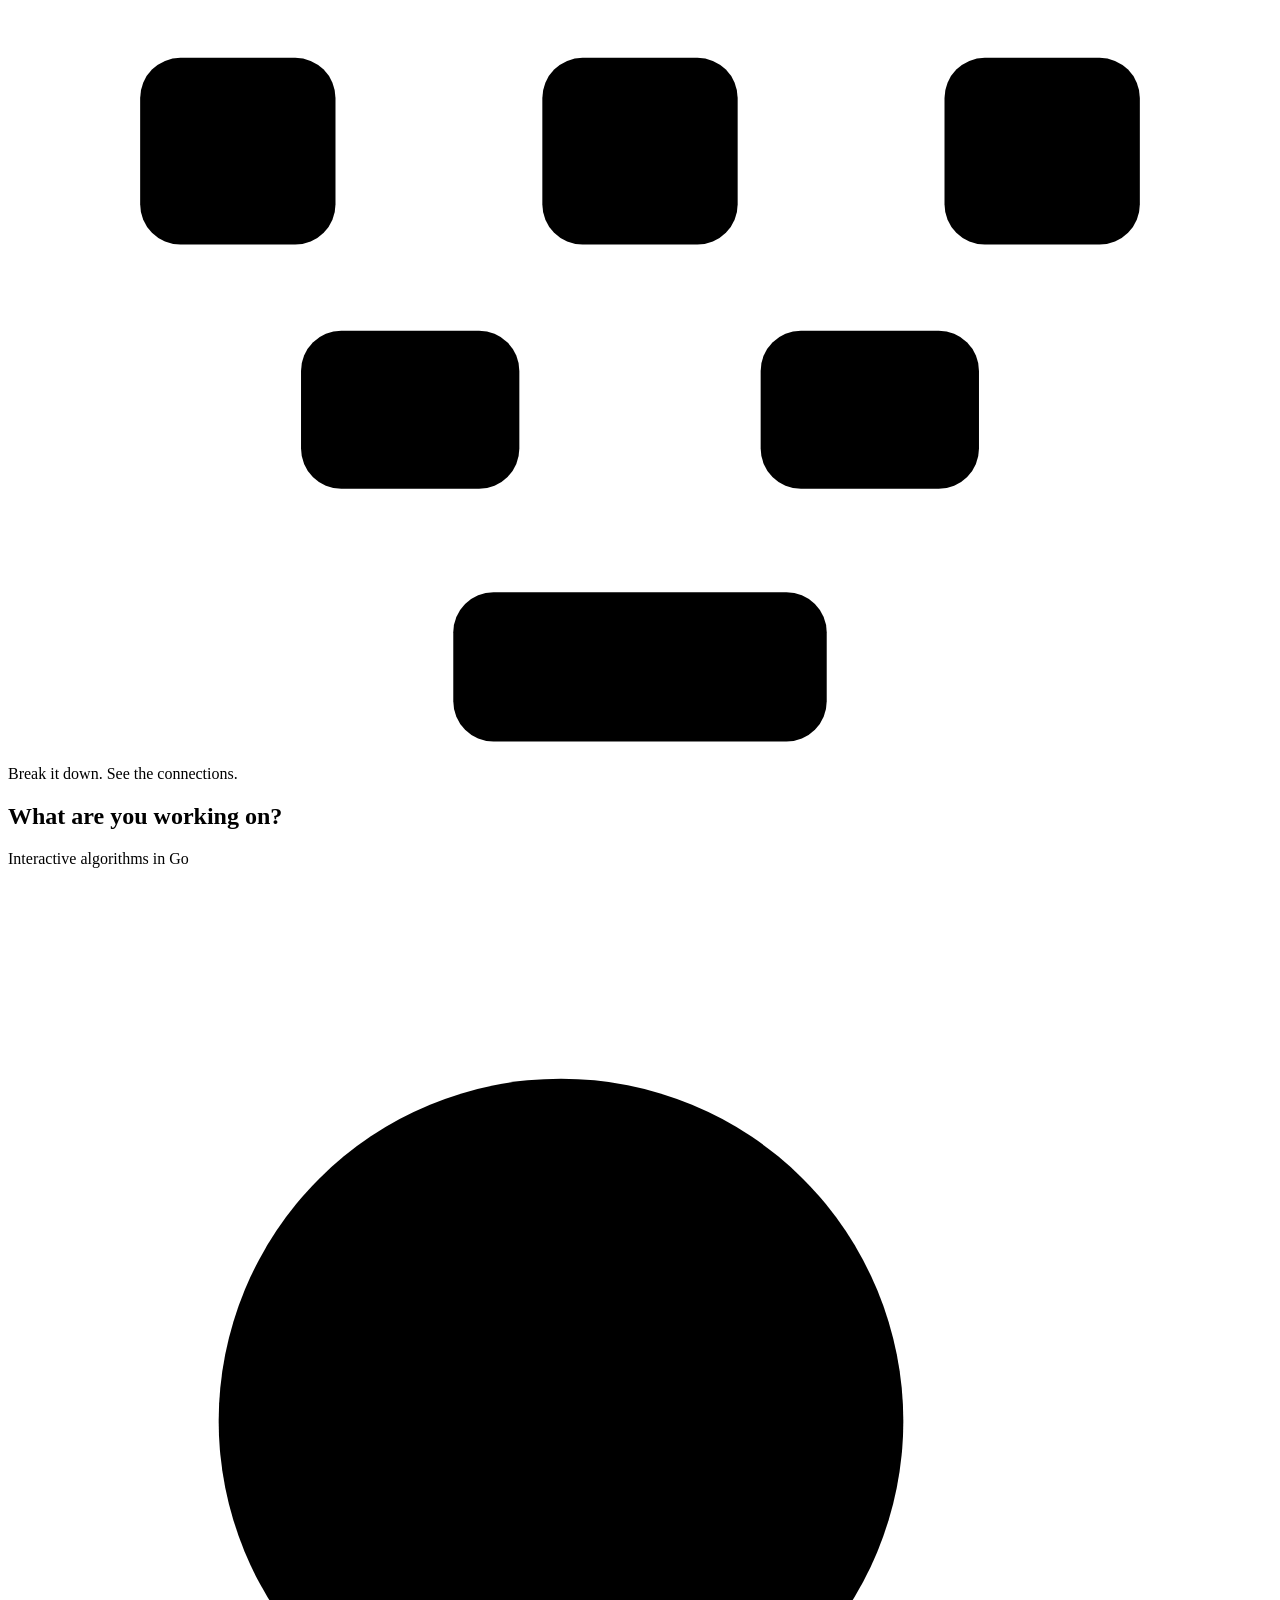
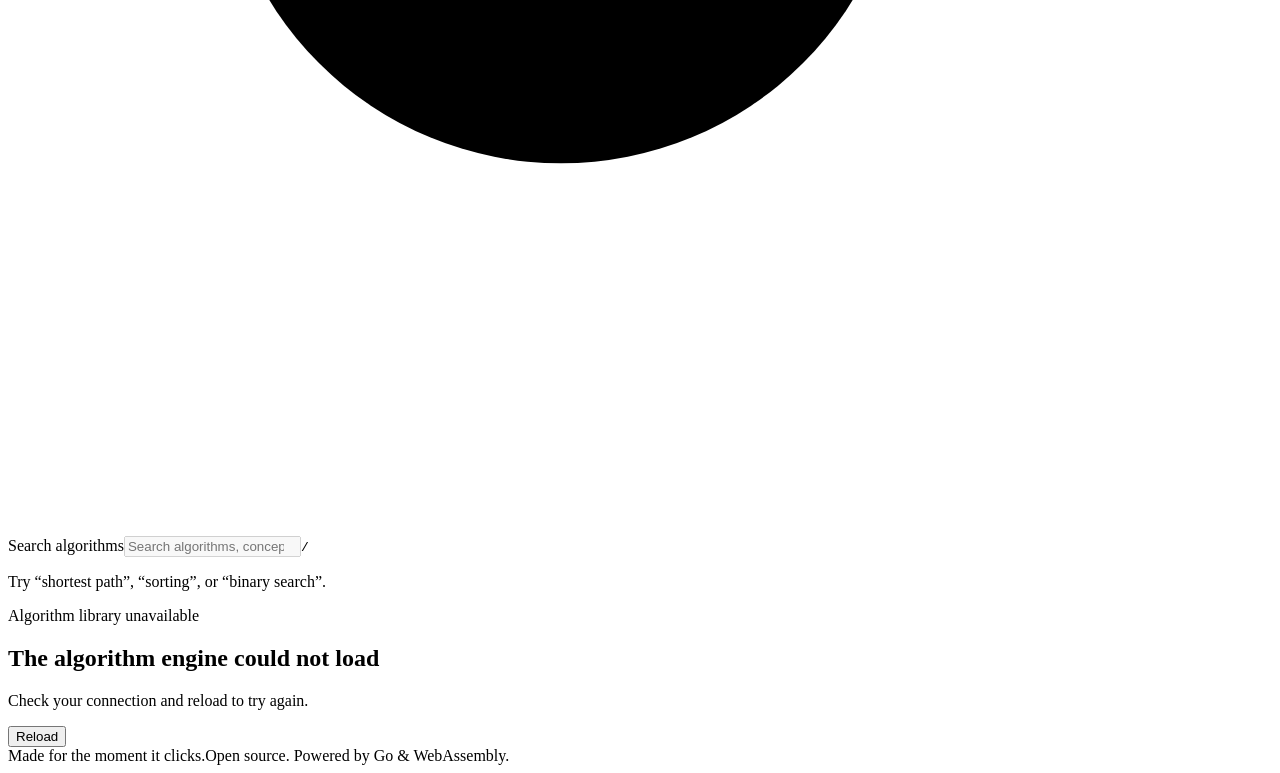
==== commit 49815a34: "feat: adopt Living Lab discovery layout with 8 themes" ====
--- a/web/static/index.html
+++ b/web/static/index.html
@@ -2,314 +2,126 @@
 <html lang="en">
 <head>
   <meta charset="UTF-8">
-  <meta name="viewport" content="width=device-width, initial-scale=1.0">
-  <meta name="theme-color" content="#060911">
-  <title>Gorithm — Interactive Algorithm Studio</title>
-  <link rel="stylesheet" href="/static/styles.css">
+  <meta name="viewport" content="width=device-width, initial-scale=1">
+  <meta name="theme-color" content="#101c19">
+  <meta name="description" content="Find your algorithm. Watch it work. Explore interactive Go algorithms, one step at a time.">
+  <title>Gorithm — Make complex click.</title>
+  <script>
+    try { const theme = localStorage.getItem('gorithm-theme'); if (['lab','midnight','paper','plum','nord','amber','rose','monochrome'].includes(theme)) document.documentElement.dataset.theme = theme; } catch (_) {}
+  </script>
+  <link rel="icon" type="image/svg+xml" href="/static/favicon.svg">
+  <link rel="alternate icon" href="/static/favicon.ico">
   <link rel="preconnect" href="https://fonts.googleapis.com">
   <link rel="preconnect" href="https://fonts.gstatic.com" crossorigin>
-  <link href="https://fonts.googleapis.com/css2?family=Chivo:ital,wght@0,300..900;1,300..900&family=Fira+Code:wght@400;500;600;700&display=swap" rel="stylesheet">
-  <script src="/static/wasm_exec.js"></script>
+  <link href="https://fonts.googleapis.com/css2?family=Chivo:wght@400;500;600;700;800;900&family=Fira+Code:wght@400;500&display=swap" rel="stylesheet">
+  <link rel="stylesheet" href="/static/styles.css">
+  <link rel="stylesheet" href="/static/themes.css">
 </head>
 <body>
-  <!-- Top Navigation Bar -->
+  <a class="skip-link" href="#main">Skip to content</a>
   <header class="app-header">
-    <div class="header-left">
-      <button class="mobile-menu-btn" id="mobile-menu-btn" aria-label="Toggle algorithms menu">
-        <svg width="20" height="20" viewBox="0 0 24 24" fill="none" stroke="currentColor" stroke-width="2" stroke-linecap="round" stroke-linejoin="round">
-          <line x1="3" y1="12" x2="21" y2="12"></line>
-          <line x1="3" y1="6" x2="21" y2="6"></line>
-          <line x1="3" y1="18" x2="21" y2="18"></line>
-        </svg>
-      </button>
-
-      <div class="brand">
-        <div class="brand-icon">
-          <svg width="26" height="26" viewBox="0 0 24 24" fill="none">
-            <path d="M12 2L2 7L12 12L22 7L12 2Z" stroke="#38bdf8" stroke-width="2" stroke-linecap="round" stroke-linejoin="round"/>
-            <path d="M2 17L12 22L22 17" stroke="#818cf8" stroke-width="2" stroke-linecap="round" stroke-linejoin="round"/>
-            <path d="M2 12L12 17L22 12" stroke="#c084fc" stroke-width="2" stroke-linecap="round" stroke-linejoin="round"/>
-          </svg>
-        </div>
-        <div>
-          <span class="brand-title">Gorithm</span>
-          <span class="brand-badge">GO • WASM</span>
-        </div>
+    <a class="brand" href="#" aria-label="Gorithm algorithm library"><svg viewBox="0 0 32 32" aria-hidden="true"><path d="M5 24V15M13 24V8M21 24V18M29 24V3"/></svg><span translate="no">gorithm</span><span aria-hidden="true">_</span></a>
+    <nav aria-label="Main"><a href="#" class="nav-library">Algorithm library</a><div class="theme-picker"><button id="theme-toggle" class="quiet-button" popovertarget="theme-options" aria-label="Choose theme">Theme <span aria-hidden="true">◐</span></button><div id="theme-options" popover><fieldset><legend>Choose your theme</legend><label><input type="radio" name="theme" value="lab"><span class="theme-swatch" style="background:#ccf58a"></span>Living Lab</label><label><input type="radio" name="theme" value="midnight"><span class="theme-swatch" style="background:#91c9ff"></span>Midnight Blue</label><label><input type="radio" name="theme" value="paper"><span class="theme-swatch" style="background:#87602c"></span>Warm Paper</label><label><input type="radio" name="theme" value="plum"><span class="theme-swatch" style="background:#f0b1df"></span>Plum</label><label><input type="radio" name="theme" value="nord"><span class="theme-swatch" style="background:#88c0d0"></span>Nordic Frost</label><label><input type="radio" name="theme" value="amber"><span class="theme-swatch" style="background:#f59e0b"></span>Retro Amber</label><label><input type="radio" name="theme" value="rose"><span class="theme-swatch" style="background:#fb7185"></span>Nordic Rose</label><label><input type="radio" name="theme" value="monochrome"><span class="theme-swatch" style="background:#e4e4e7"></span>Obsidian Mono</label></fieldset></div></div><a href="https://github.com/Mersad-Moghaddam/gorithm" target="_blank" rel="noopener noreferrer">GitHub <span aria-hidden="true">↗</span></a></nav>
+  </header>
+  <main id="main" tabindex="-1">
+    <section id="library" aria-labelledby="library-title">
+      <div class="hero">
+        <div class="hero-copy"><p class="intro">An open playground for curious minds</p><h1 id="library-title">Make complex<br>click.</h1><p class="hero-description">Find the algorithm you need. Watch it work.<br>Understand the idea, one step at a time.</p><a class="explore-link" href="#discovery">Find your next algorithm <span aria-hidden="true">↓</span></a></div>
+        <div class="hero-art" aria-hidden="true"><div class="diagram-caption">A little order. A lot of understanding.</div><svg viewBox="0 0 440 270"><g class="diagram-lines"><path d="M80 70L140 135M220 70L140 135M220 70L300 135M360 70L300 135M140 170L220 225M300 170L220 225"/></g><g class="diagram-node"><rect x="46" y="25" width="68" height="65" rx="14"/><rect x="186" y="25" width="68" height="65" rx="14"/><rect x="326" y="25" width="68" height="65" rx="14"/><rect x="102" y="120" width="76" height="55" rx="14"/><rect x="262" y="120" width="76" height="55" rx="14"/></g><g class="diagram-numbers"><text x="80" y="66">8</text><text x="220" y="66">3</text><text x="360" y="66">5</text><text x="140" y="155">3 8</text><text x="300" y="155">5</text></g><rect x="155" y="211" width="130" height="52" rx="14" class="diagram-result"/><text x="220" y="245" class="diagram-answer">3 5 8</text></svg><span class="diagram-foot">Break it down. See the connections.</span></div>
       </div>
-    </div>
-
-    <div class="header-center">
-      <div class="live-pill">
-        <span class="pulse-dot"></span>
-        <span class="live-text">Deterministic Engine: Online</span>
+      <section class="discovery" id="discovery" aria-labelledby="discovery-title">
+        <div class="discovery-heading"><h2 id="discovery-title">What are you working on?</h2><span id="catalog-total">Interactive algorithms in Go</span></div>
+        <label class="search-box" for="algo-search"><svg viewBox="0 0 24 24" aria-hidden="true"><circle cx="10.5" cy="10.5" r="6.5"/><path d="m16 16 5 5"/></svg><span class="sr-only">Search algorithms</span><input id="algo-search" name="q" type="search" placeholder="Search algorithms, concepts, or problems…" autocomplete="off" spellcheck="false" autocorrect="off" autocapitalize="off" disabled><kbd aria-hidden="true">/</kbd></label>
+        <p class="search-hint">Try “shortest path”, “sorting”, or “binary search”.</p>
+        <div id="category-filters" class="category-filters" role="group" aria-label="Filter by category"></div>
+        <div class="results-heading"><p id="result-count" role="status" aria-live="polite">Loading algorithm library…</p><button id="clear-filters" class="text-button" hidden>Reset filters</button></div>
+        <p id="navigation-notice" class="notice" role="status" hidden></p>
+        <div id="algorithm-grid" class="algorithm-grid"></div>
+        <div id="empty-results" class="empty-state" hidden><h3>No algorithms found</h3><p>Try fewer words or clear your category filter.</p><button id="reset-search" class="primary">Show all algorithms</button></div>
+      </section>
+    </section>
+    <section id="workspace" hidden aria-labelledby="viz-title">
+      <a id="back-library" class="back-link" href="#"><span aria-hidden="true">←</span> Back to library</a>
+      <div class="lesson-heading"><div><p id="viz-category" class="lesson-category"></p><h1 id="viz-title" tabindex="-1">Algorithm</h1><p id="viz-summary" class="lesson-summary"></p></div><p id="viz-complexity" class="complexity-chip"></p></div>
+      <div class="workspace-grid">
+        <section class="visualizer-stage" aria-label="Interactive visualization">
+          <div class="stage-toolbar"><span class="stage-label">Watch the idea unfold</span><div><button id="btn-shuffle" class="quiet-button" disabled>Shuffle</button><button id="btn-custom-input" class="quiet-button" disabled>Custom data</button></div></div>
+          <div id="stage-legend" class="stage-legend"></div>
+          <div class="canvas-viewport"><svg id="svg-stage" viewBox="0 0 800 450" role="img" aria-label="Algorithm visualization"></svg></div>
+          <div class="step-narration"><span id="viz-action" class="action-pill">Ready</span><p id="step-explanation">Choose Play or move forward one step.</p></div>
+          <div class="playback"><div class="timeline"><label for="scrubber">Progress</label><input id="scrubber" type="range" min="0" max="0" value="0" disabled><span id="step-counter">Step 0 of 0</span></div><div class="playback-actions"><div class="transport"><button id="btn-reset" class="quiet-button" title="Restart (R)" aria-label="Restart playback (R)" disabled><span aria-hidden="true">↺</span> <span>Restart</span></button><button id="btn-prev" class="quiet-button" title="Previous step (Left arrow)" aria-label="Previous step (Left arrow)" disabled><span aria-hidden="true">←</span> <span>Previous</span></button><button id="btn-play" class="primary" title="Play or pause (Space)" aria-label="Play playback (Space)" disabled><span id="btn-play-icon" aria-hidden="true">▶</span> <span id="btn-play-label">Play</span></button><button id="btn-next" class="quiet-button" title="Next step (Right arrow)" aria-label="Next step (Right arrow)" disabled><span>Next</span> <span aria-hidden="true">→</span></button></div><label class="speed-label" for="speed-select">Speed <select id="speed-select" disabled><option value="0.25">0.25×</option><option value="0.5">0.5×</option><option value="1" selected>1×</option><option value="1.5">1.5×</option><option value="2">2×</option></select></label></div></div>
+          <p class="keyboard-hint"><span class="sr-only">Keyboard shortcuts: Step through with Left and Right arrow keys, Space to play, R to restart.</span><span aria-hidden="true">Step through with ← → &nbsp; · &nbsp; Space to play &nbsp; · &nbsp; R to restart</span></p>
+        </section>
+        <aside class="inspector-deck" aria-label="Algorithm details">
+          <div class="inspector-tabs" role="tablist" aria-label="Lesson details"><button id="tab-code-btn" role="tab" aria-selected="true" aria-controls="tab-code">Code &amp; state</button><button id="tab-doc-btn" role="tab" aria-selected="false" aria-controls="tab-doc" tabindex="-1">Learn</button></div>
+          <div id="tab-code" role="tabpanel" aria-labelledby="tab-code-btn" tabindex="0">
+            <div class="telemetry-grid"><div><strong id="metric-comps">0</strong><span>Comparisons</span></div><div><strong id="metric-swaps">0</strong><span>Swaps</span></div><div><strong id="metric-ops">0</strong><span>Operations</span></div></div>
+            <div class="variables-section"><h2>Variables</h2><div id="step-variables" class="variables-deck"></div></div>
+            <div class="code-stream-header"><span>algorithm.go</span><span>Go source</span></div><div id="code-container" class="code-container" tabindex="0" aria-label="Algorithm source code"></div>
+          </div>
+          <div id="tab-doc" role="tabpanel" aria-labelledby="tab-doc-btn" tabindex="0" hidden><section class="doc-card"><h2>The idea</h2><p id="doc-summary"></p></section><section class="doc-card"><h2>How it works</h2><p id="doc-how"></p></section><section class="doc-card"><h2>Key concepts</h2><div id="doc-concepts" class="concepts-cloud"></div></section><section class="doc-card"><h2>Complexity</h2><pre id="doc-complexity-detail"></pre></section></div>
+        </aside>
       </div>
-    </div>
-
-    <div class="header-right">
-      <a href="https://github.com/Mersad-Moghaddam/gorithm" target="_blank" rel="noopener noreferrer" class="github-link">
-        <svg width="18" height="18" viewBox="0 0 24 24" fill="currentColor">
-          <path fill-rule="evenodd" clip-rule="evenodd" d="M12 2C6.477 2 2 6.484 2 12.017c0 4.425 2.865 8.18 6.839 9.504.5.092.682-.217.682-.483 0-.237-.008-.868-.013-1.703-2.782.605-3.369-1.343-3.369-1.343-.454-1.158-1.11-1.466-1.11-1.466-.908-.62.069-.608.069-.608 1.003.07 1.53 1.032 1.53 1.032.892 1.53 2.341 1.088 2.91.832.092-.647.35-1.088.636-1.338-2.22-.253-4.555-1.113-4.555-4.951 0-1.093.39-1.988 1.029-2.688-.103-.253-.446-1.272.098-2.65 0 0 .84-.27 2.75 1.026A9.564 9.564 0 0112 6.844c.85.004 1.705.115 2.504.337 1.909-1.296 2.747-1.027 2.747-1.027.546 1.379.202 2.398.1 2.651.64.7 1.028 1.595 1.028 2.688 0 3.848-2.339 4.695-4.566 4.943.359.309.678.92.678 1.855 0 1.338-.012 2.419-.012 2.747 0 .268.18.58.688.482A10.019 10.019 0 0022 12.017C22 6.484 17.522 2 12 2z"/>
-        </svg>
-        <span>GitHub</span>
-      </a>
-    </div>
-  </header>
-
-  <div class="studio-layout">
-    <!-- Left Navigation: Searchable Algorithm Deck -->
-    <aside class="sidebar-deck" id="sidebar">
-      <div class="search-wrapper">
-        <svg class="search-icon" width="16" height="16" viewBox="0 0 24 24" fill="none" stroke="currentColor" stroke-width="2">
-          <circle cx="11" cy="11" r="8"></circle>
-          <line x1="21" y1="21" x2="16.65" y2="16.65"></line>
-        </svg>
-        <input type="text" id="algo-search" class="search-input" placeholder="Filter 40 algorithms…" aria-label="Filter algorithms" autocomplete="off">
-      </div>
-
-      <div class="deck-scroll" id="algo-categories">
-        <div class="loading-state">
-          <div class="spinner"></div>
-          <span>Loading Go algorithms…</span>
-        </div>
-      </div>
-    </aside>
-
-    <div class="drawer-backdrop" id="drawer-backdrop" style="display: none;"></div>
-
-    <!-- Center Pane: Visualizer Canvas & Floating Dock -->
-    <main class="visualizer-stage">
-      <div class="stage-hud">
-        <div class="hud-left">
-          <div class="hud-tag" id="viz-category">Algorithm Group</div>
-          <h1 class="hud-title" id="viz-title">Select Algorithm</h1>
-        </div>
-        <div class="hud-right">
-          <button class="hud-action-btn" id="btn-shuffle" title="Shuffle / Randomize Input" type="button">
-            <svg width="14" height="14" viewBox="0 0 24 24" fill="none" stroke="currentColor" stroke-width="2">
-              <polyline points="16 3 21 3 21 8"></polyline>
-              <line x1="4" y1="20" x2="21" y2="3"></line>
-              <polyline points="21 16 21 21 16 21"></polyline>
-              <line x1="15" y1="15" x2="21" y2="21"></line>
-              <line x1="4" y1="4" x2="9" y2="9"></line>
-            </svg>
-            <span>Shuffle</span>
-          </button>
-          <button class="hud-action-btn" id="btn-custom-input" title="Custom Input Dialog" type="button">
-            <svg width="14" height="14" viewBox="0 0 24 24" fill="none" stroke="currentColor" stroke-width="2">
-              <path d="M12 20h9"></path>
-              <path d="M16.5 3.5a2.121 2.121 0 0 1 3 3L7 19l-4 1 1-4L16.5 3.5z"></path>
-            </svg>
-            <span>Custom Data</span>
-          </button>
-          <div class="action-pill" id="viz-action">READY</div>
-          <div class="complexity-chip" id="viz-complexity">Time: O(1) • Space: O(1)</div>
-        </div>
-      </div>
-
-      <div class="stage-legend" id="stage-legend"></div>
-
-      <div class="canvas-viewport">
-        <svg id="svg-stage" viewBox="0 0 800 450" preserveAspectRatio="xMidYMid meet">
-          <!-- Rendered dynamically by Go/WASM -->
-        </svg>
-      </div>
-
-      <!-- Floating Glass Control Capsule -->
-      <div class="dock-container">
-        <div class="dock-capsule">
-          <div class="dock-scrubber-row">
-            <span class="scrub-label">Progress</span>
-            <input type="range" id="scrubber" class="dock-scrubber" min="0" max="0" value="0" aria-label="Step timeline">
-            <span class="step-counter" id="step-counter">Step 0 of 0</span>
-          </div>
-
-          <div class="dock-actions-row">
-            <div class="dock-btn-group">
-              <button class="dock-btn" id="btn-reset" title="Restart (R)" type="button">
-                <svg width="16" height="16" viewBox="0 0 24 24" fill="none" stroke="currentColor" stroke-width="2">
-                  <path d="M3 12a9 9 0 1 0 9-9 9.75 9.75 0 0 0-6.74 2.74L3 8"></path>
-                  <path d="M3 3v5h5"></path>
-                </svg>
-                <span>Reset</span>
-                <span class="kbd-badge">R</span>
-              </button>
-
-              <button class="dock-btn" id="btn-prev" title="Previous Step (Left Arrow)" type="button">
-                <svg width="16" height="16" viewBox="0 0 24 24" fill="none" stroke="currentColor" stroke-width="2">
-                  <polygon points="19 20 9 12 19 4 19 20"></polygon>
-                  <line x1="5" y1="19" x2="5" y2="5"></line>
-                </svg>
-                <span>Prev</span>
-                <span class="kbd-badge">←</span>
-              </button>
-
-              <button class="dock-btn dock-btn-primary" id="btn-play" title="Play / Pause (Space)" type="button">
-                <span id="btn-play-icon">
-                  <svg class="play-icon" width="18" height="18" viewBox="0 0 24 24" fill="currentColor">
-                    <polygon points="5 3 19 12 5 21 5 3"></polygon>
-                  </svg>
-                </span>
-                <span id="btn-play-label">Play</span>
-                <span class="kbd-badge">Space</span>
-              </button>
-
-              <button class="dock-btn" id="btn-next" title="Next Step (Right Arrow)" type="button">
-                <span>Next</span>
-                <span class="kbd-badge">→</span>
-                <svg width="16" height="16" viewBox="0 0 24 24" fill="none" stroke="currentColor" stroke-width="2">
-                  <polygon points="5 4 15 12 5 20 5 4"></polygon>
-                  <line x1="19" y1="5" x2="19" y2="19"></line>
-                </svg>
-              </button>
-            </div>
-
-            <div class="dock-speed-group">
-              <span class="speed-label">Speed</span>
-              <select id="speed-select" class="speed-dropdown" aria-label="Playback speed">
-                <option value="0.25">0.25x (Study)</option>
-                <option value="0.5">0.5x (Slow)</option>
-                <option value="1" selected>1.0x (Normal)</option>
-                <option value="1.5">1.5x (Fast)</option>
-                <option value="2">2.0x (Hyper)</option>
-              </select>
-            </div>
-          </div>
-        </div>
-      </div>
-    </main>
-
-    <!-- Right Inspector: Code Stream & Masterclass Learn -->
-    <aside class="inspector-deck">
-      <div class="inspector-tabs">
-        <button class="tab-pill active" id="tab-code-btn">
-          <svg width="14" height="14" viewBox="0 0 24 24" fill="none" stroke="currentColor" stroke-width="2">
-            <polyline points="16 18 22 12 16 6"></polyline>
-            <polyline points="8 6 2 12 8 18"></polyline>
-          </svg>
-          <span>Code Stream</span>
-        </button>
-        <button class="tab-pill" id="tab-doc-btn">
-          <svg width="14" height="14" viewBox="0 0 24 24" fill="none" stroke="currentColor" stroke-width="2">
-            <path d="M2 3h6a4 4 0 0 1 4 4v14a3 3 0 0 0-3-3H2z"></path>
-            <path d="M22 3h-6a4 4 0 0 0-4 4v14a3 3 0 0 1 3-3h7z"></path>
-          </svg>
-          <span>Learn</span>
-        </button>
-      </div>
-
-      <!-- Tab 1: Code Stream -->
-      <div class="inspector-body" id="tab-code">
-        <!-- Live Metrics Grid -->
-        <div class="telemetry-grid">
-          <div class="telemetry-card">
-            <span class="telemetry-num" id="metric-comps">0</span>
-            <span class="telemetry-tag">Comparisons</span>
-          </div>
-          <div class="telemetry-card">
-            <span class="telemetry-num" id="metric-swaps">0</span>
-            <span class="telemetry-tag">Swaps</span>
-          </div>
-          <div class="telemetry-card">
-            <span class="telemetry-num" id="metric-ops">0</span>
-            <span class="telemetry-tag">Operations</span>
-          </div>
-        </div>
-
-        <!-- Live Step Explanation Box -->
-        <div class="step-narration">
-          <div class="narration-header">
-            <span class="narration-indicator"></span>
-            <span class="narration-title">Execution Step</span>
-          </div>
-          <p id="step-explanation" class="narration-text">Select an algorithm to begin.</p>
-        </div>
-
-        <!-- Live Variables Deck -->
-        <div class="variables-section">
-          <span class="section-micro-label">Memory Snapshot</span>
-          <div class="variables-deck" id="step-variables">
-            <span class="var-empty">No active local variables</span>
-          </div>
-        </div>
-
-        <!-- Go Source Code Stream -->
-        <div class="code-stream-wrapper">
-          <div class="code-stream-header">
-            <span class="file-name">algorithm.go</span>
-            <span class="go-tag">Go 1.24</span>
-          </div>
-          <div class="code-container" id="code-container">
-            <!-- Rendered by Go/WASM -->
-          </div>
-        </div>
-      </div>
-
-      <!-- Tab 2: Masterclass Documentation -->
-      <div class="inspector-body" id="tab-doc" style="display: none;">
-        <div class="doc-card">
-          <h3 class="doc-heading">Overview</h3>
-          <p id="doc-summary" class="doc-body"></p>
-        </div>
-
-        <div class="doc-card">
-          <h3 class="doc-heading">How It Works</h3>
-          <p id="doc-how" class="doc-body"></p>
-        </div>
-
-        <div class="doc-card">
-          <h3 class="doc-heading">Key Invariants</h3>
-          <div id="doc-concepts" class="concepts-cloud"></div>
-        </div>
-
-        <div class="doc-card">
-          <h3 class="doc-heading">Computational Complexity</h3>
-          <pre id="doc-complexity-detail" class="doc-code-block"></pre>
-        </div>
-      </div>
-    </aside>
-  </div>
-
-  <!-- Interactive Input Lab Modal -->
-  <div class="modal-backdrop" id="custom-modal" style="display: none;">
-    <div class="modal-dialog">
-      <div class="modal-head">
-        <div class="modal-title-wrap">
-          <svg width="20" height="20" viewBox="0 0 24 24" fill="none" stroke="#38bdf8" stroke-width="2">
-            <path d="M12 20h9"></path>
-            <path d="M16.5 3.5a2.121 2.121 0 0 1 3 3L7 19l-4 1 1-4L16.5 3.5z"></path>
-          </svg>
-          <span class="modal-title">Custom Dataset Lab</span>
-        </div>
-        <button class="modal-close" id="btn-modal-close" aria-label="Close dialog">&times;</button>
-      </div>
-      <p class="modal-desc">Provide your own JSON dataset to observe the algorithm solve your specific test case:</p>
-      <div class="preset-row">
-        <span class="preset-label">Quick Presets:</span>
-        <button class="preset-chip" type="button" data-preset="worst">Reversed (Worst)</button>
-        <button class="preset-chip" type="button" data-preset="sorted">Nearly Sorted</button>
-        <button class="preset-chip" type="button" data-preset="small">Small Edge</button>
-      </div>
-      <input type="text" id="custom-input-val" class="modal-input" placeholder="e.g. [54, 26, 93, 17, 77, 31, 44, 55]" aria-label="Custom dataset input" aria-describedby="modal-error">
-      <div id="modal-error" class="modal-error" role="alert" style="display: none;"></div>
-      <div class="modal-foot">
-        <button class="dock-btn" id="btn-modal-cancel" type="button">Cancel</button>
-        <button class="dock-btn dock-btn-primary" id="btn-modal-apply" type="button">Apply &amp; Visualize</button>
-      </div>
-    </div>
-  </div>
-
-  <script src="/static/scene.js"></script>
+    </section>
+    <div id="runtime-error" class="empty-state" role="alert" hidden><h2>The algorithm engine could not load</h2><p>Check your connection and reload to try again.</p><button class="primary" id="reload-app">Reload</button></div>
+    <noscript><p class="empty-state">Enable JavaScript to explore interactive algorithms.</p></noscript>
+  </main>
+  <footer><span>Made for the moment it clicks.</span><span>Open source. Powered by Go &amp; WebAssembly.</span></footer>
+  <dialog id="custom-modal" aria-labelledby="modal-title" aria-describedby="modal-description"><div class="modal-head"><h2 id="modal-title">Make it your problem</h2><button id="btn-modal-close" class="quiet-button" aria-label="Close custom data dialog"><span aria-hidden="true">×</span></button></div><p id="modal-description">Edit the JSON dataset and see how this algorithm responds.</p><div id="preset-row" class="preset-row"><span>Try a dataset</span><button class="preset-chip" data-preset="worst">Reversed</button><button class="preset-chip" data-preset="sorted">Nearly sorted</button><button class="preset-chip" data-preset="small">Small example</button></div><label for="custom-input-val">Dataset (JSON)</label><textarea id="custom-input-val" rows="6" spellcheck="false" autocomplete="off" autocorrect="off" autocapitalize="off"></textarea><p id="modal-error" role="alert" hidden></p><div class="modal-foot"><button id="btn-modal-cancel" class="quiet-button">Cancel</button><button id="btn-modal-apply" class="primary">Apply &amp; visualize</button></div></dialog>
   <script>
-    const go = new Go();
-    WebAssembly.instantiateStreaming(fetch("/static/app.wasm"), go.importObject)
-      .then(result => {
-        go.run(result.instance);
-      })
-      .catch(err => {
-        console.error("Failed to load WebAssembly:", err);
-        const title = document.getElementById("viz-title");
-        if (title) title.innerText = "WebAssembly Loading Failed";
+    const themeColors = {lab:'#101c19', midnight:'#111c30', paper:'#f6f1e7', plum:'#281c2b', nord:'#1e2430', amber:'#181512', rose:'#221518', monochrome:'#0f0f12'};
+    const themeMenu = document.getElementById('theme-options');
+    const themeButton = document.getElementById('theme-toggle');
+    const positionThemeMenu = () => {
+      if (!themeMenu.matches(':popover-open')) return;
+      const button = themeButton.getBoundingClientRect();
+      const menu = themeMenu.getBoundingClientRect();
+      themeMenu.style.left = Math.max(16, Math.min(button.right - menu.width, innerWidth - menu.width - 16)) + 'px';
+      themeMenu.style.top = Math.max(8, Math.min(button.bottom + 8, innerHeight - menu.height - 8)) + 'px';
+    };
+    themeMenu.addEventListener('toggle', positionThemeMenu);
+    window.addEventListener('resize', positionThemeMenu);
+    window.addEventListener('scroll', positionThemeMenu, {passive:true});
+    document.querySelectorAll('input[name="theme"]').forEach(input => {
+      input.checked = input.value === (document.documentElement.dataset.theme || 'lab');
+      input.addEventListener('change', () => {
+        document.documentElement.dataset.theme = input.value;
+        document.querySelector('meta[name="theme-color"]').content = themeColors[input.value];
+        try { localStorage.setItem('gorithm-theme', input.value); } catch (_) {}
+        document.getElementById('theme-options').hidePopover();
+        document.getElementById('theme-toggle').focus();
       });
+    });
+    document.querySelector('meta[name="theme-color"]').content = themeColors[document.documentElement.dataset.theme || 'lab'];
+    const showRuntimeError = err => {
+      console.error('Algorithm engine failed:', err);
+      document.getElementById('runtime-error').hidden = false;
+      document.getElementById('result-count').textContent = 'Algorithm library unavailable';
+      document.querySelectorAll('#workspace button, #workspace input, #workspace select, #algo-search').forEach(el => el.disabled = true);
+    };
+    document.getElementById('reload-app').addEventListener('click', () => location.reload());
+  </script>
+  <script src="/static/wasm_exec.js" onerror="showRuntimeError(new Error('Runtime script unavailable'))"></script>
+  <script>
+    (async () => {
+      try {
+        const go = new Go();
+        const req = fetch('/static/app.wasm');
+        let result;
+        if (typeof WebAssembly.instantiateStreaming === 'function') {
+          try {
+            result = await WebAssembly.instantiateStreaming(req, go.importObject);
+          } catch (_) {
+            const resp = await fetch('/static/app.wasm');
+            result = await WebAssembly.instantiate(await resp.arrayBuffer(), go.importObject);
+          }
+        } else {
+          const resp = await req;
+          result = await WebAssembly.instantiate(await resp.arrayBuffer(), go.importObject);
+        }
+        await go.run(result.instance);
+      } catch (err) { showRuntimeError(err); }
+    })();
   </script>
 </body>
 </html>
